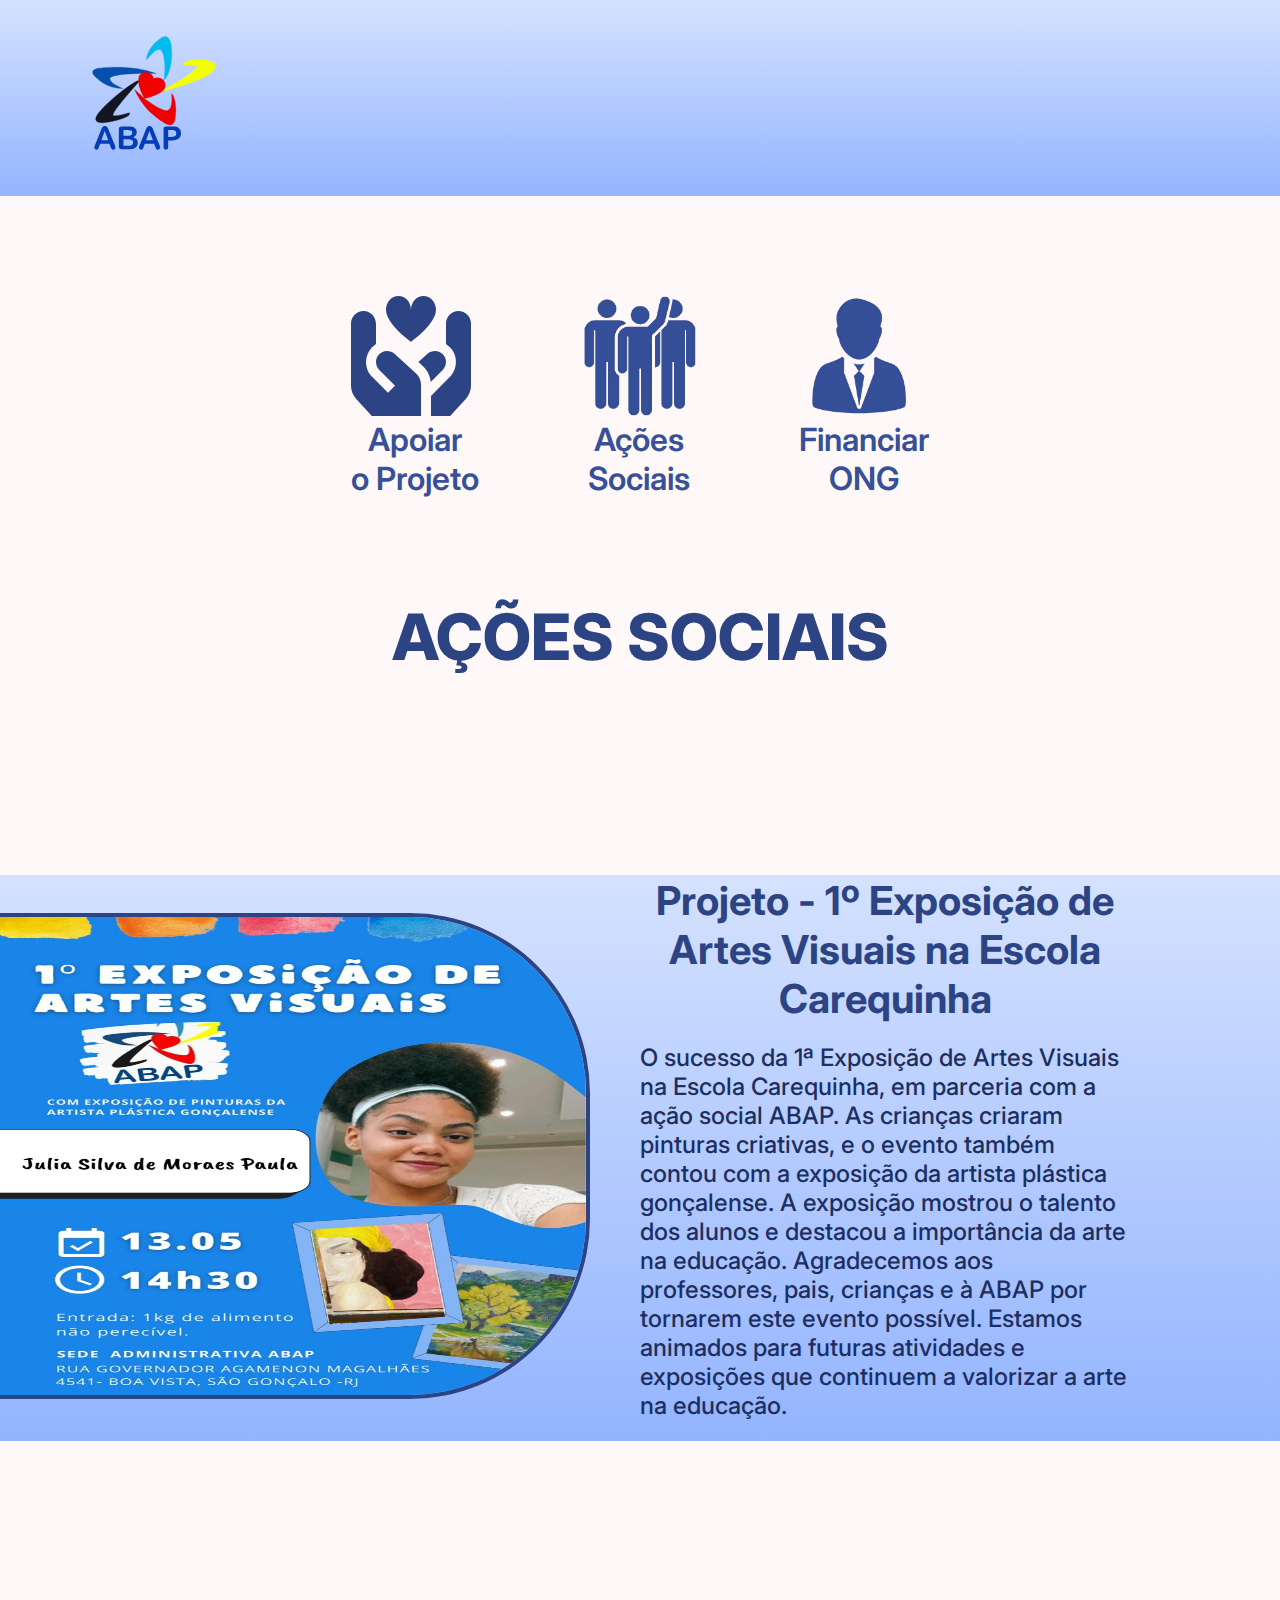
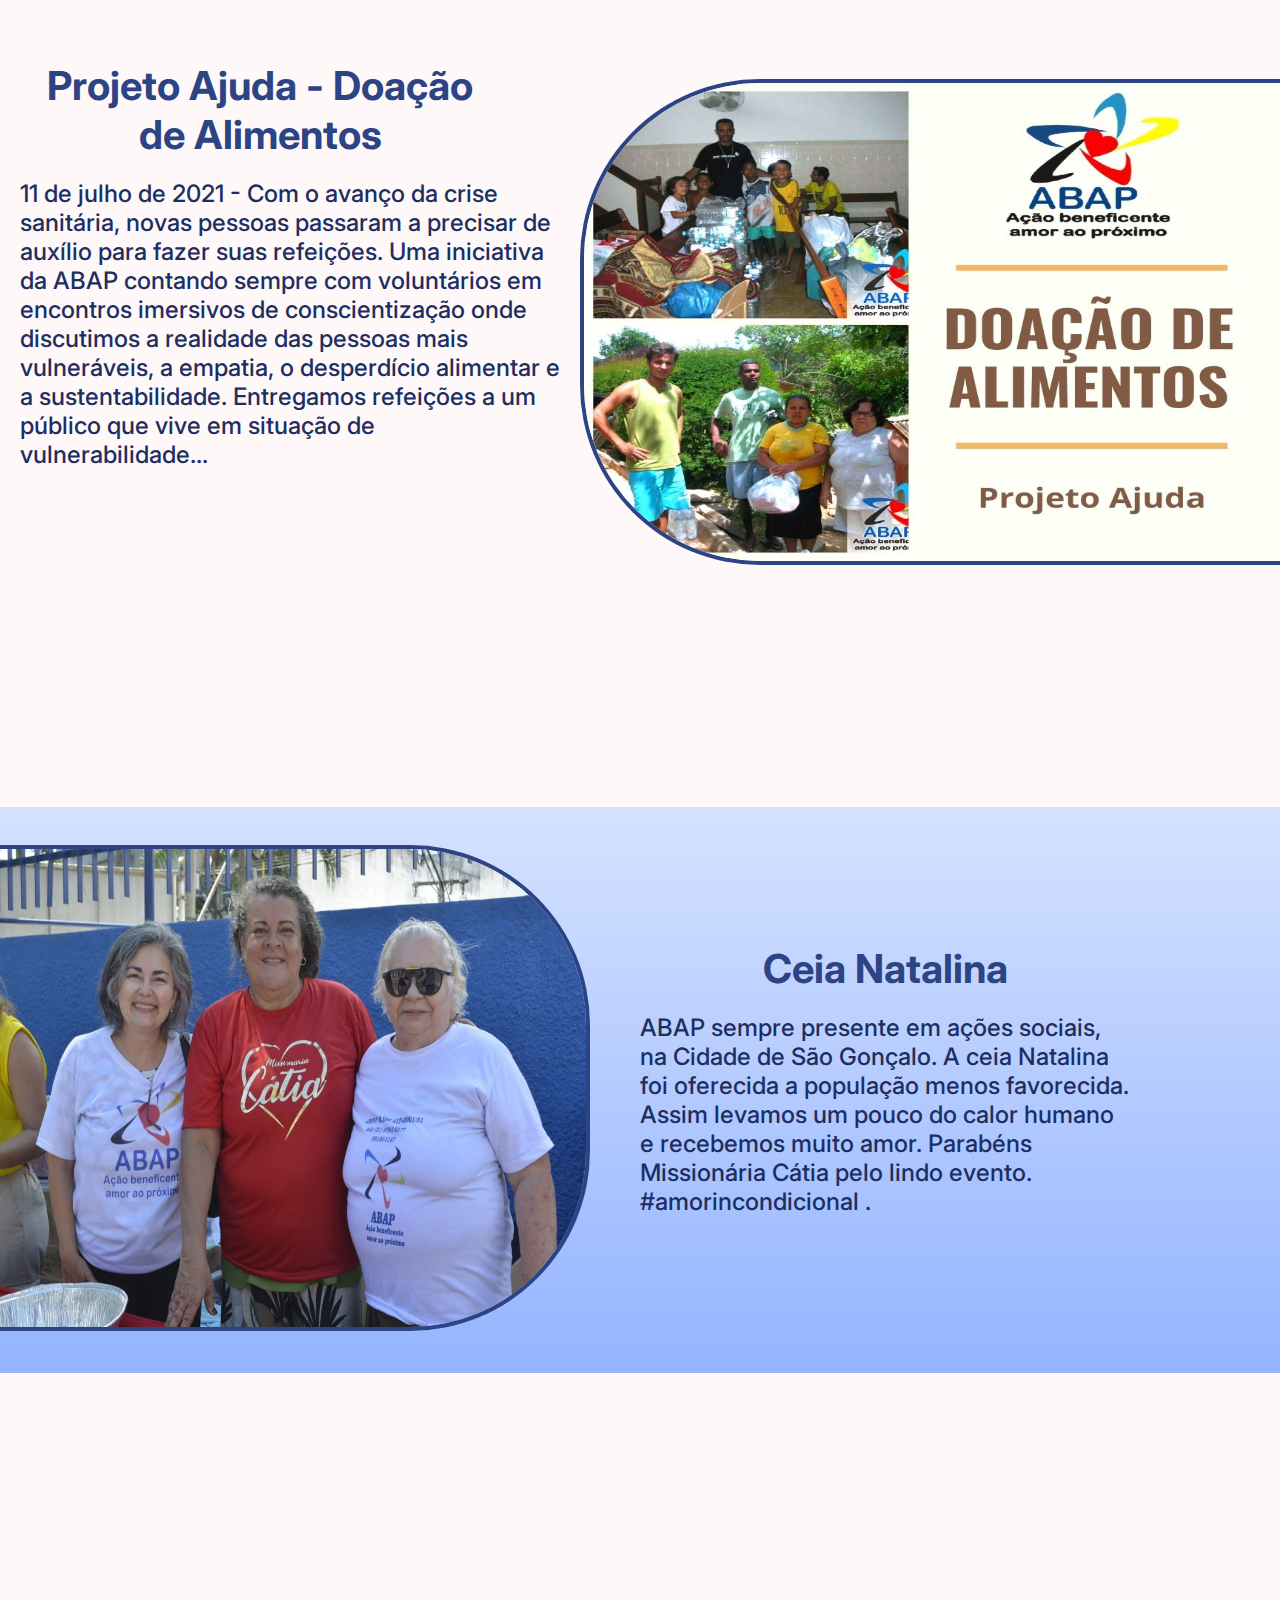
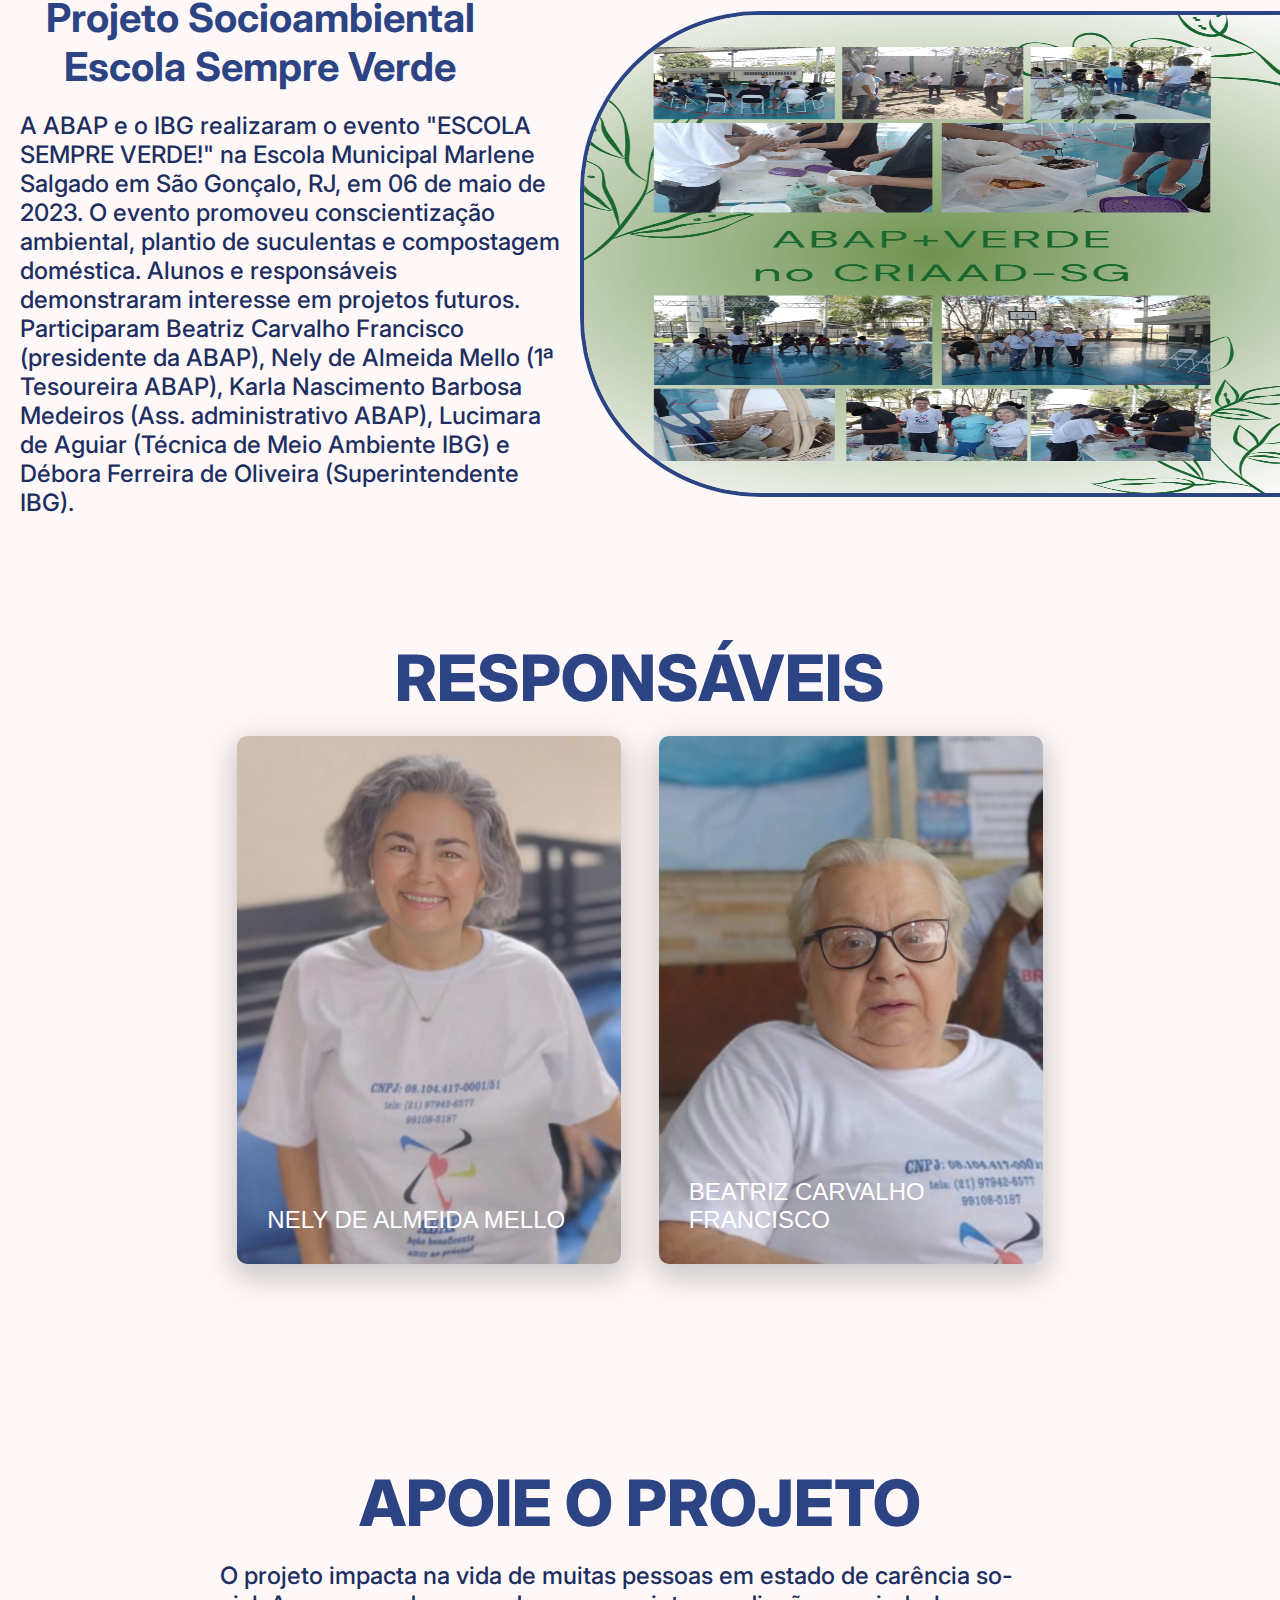
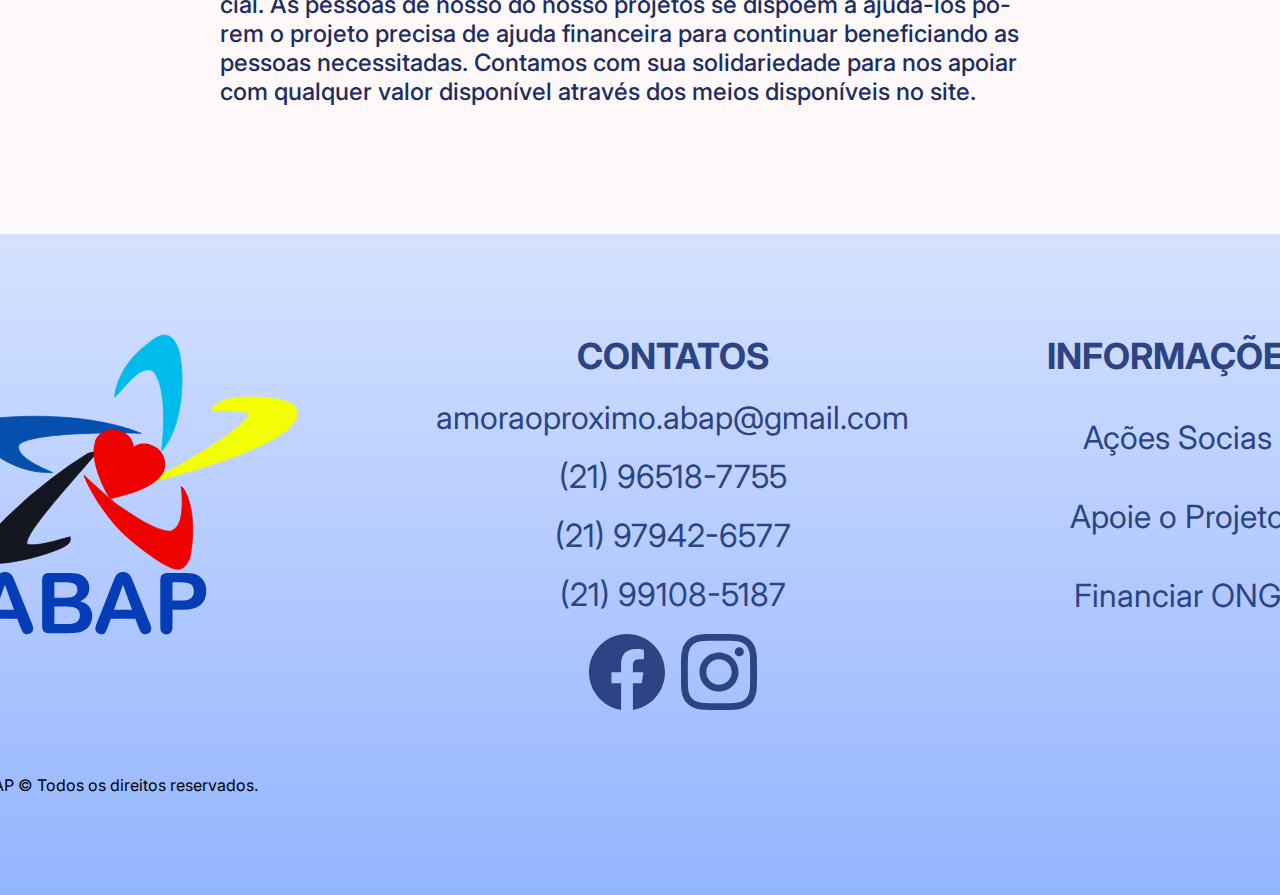
==== apoie.html @ 232a5001 "Add files via upload" ====
<!DOCTYPE html>

<html lang="pt-br">

<head>
    <meta charset="utf-8">
    <meta name="viewport" content="width=device-width">
    <meta name="viewport" content="width=device-width, initial-scale=1.0">
    <title>Site projeto</title>
    <link href="style/estilos/apoio.css" rel="stylesheet" type="text/css"/>

   <style>
        .pagination {
        display: flex;
        flex-wrap: wrap;
        justify-content: center;
        align-items: center;
    }

    .page-link {
        color: white !important;
        background-color: #0a58ca;
        border: 1px solid rgba(64, 94, 178, 0.35);
        padding: 5px 10px;
        margin: 2px;
        border-radius: 4px;
        text-decoration: none;
        display: inline-block;
    }

    .page-link:hover {
        background-color: rgba(64, 94, 178, 0.7);
    }

    .current-page {
        color: #375098;
        font-weight: bold;
        background-color: rgba(64, 94, 178, 0.35);
        padding: 5px 10px;
        border: 1px solid rgba(64, 94, 178, 0.35);
        margin: 2px;
        border-radius: 4px;
        display: inline-block;
    }

    @media (max-width: 768px) {
        .page-link, .current-page {
            flex: 1 0 45%;
            text-align: center;
            margin: 5px 0;
        }

        .pagination {
            gap: 5px;
        }
    }

    @media (max-width: 480px) {
        .page-link, .current-page {
            flex: 1 0 100%;
            padding: 5px;
            font-size: 12px;
            margin: 3px 0;
        }
    }
    </style>

    <!-- Fim do estilo -->
</head>
<body>
<!-- Menu inicial -->
<header>
    <a href="index.html"><img src="style/imagens/logo.svg" alt="Logo ABAPRJ"></a>
    
</header>

<!-- Conteúdo principal -->
<section class="atalho1">

    <div id="atalho2">
        <a href="index.html">
            <img class="imageAtalho" src="style/imagens/apoieOProjeto1.svg" alt="Icone de apoiar o projeto">
            <p>Apoiar<br> o Projeto</p>
        </a>
    </div>
    <div id="atalho3">
        <a href="apoie.html">
            <img class="imageAtalho" src="style/imagens/acoesSociais1.svg" alt="Icone de ações sociais">
            <p>Ações<br> Sociais</p>
        </a>
    </div>
    <div id="atalho4">
        <a href="#apoie">
            <img class="imageAtalho" src="style/imagens/FinancieAOng1.svg" alt="Icone de financiar o ng">
            <p>Financiar<br>ONG</p>
        </a>
    </div>
</section>

<h2 class='acoes'>AÇÕES SOCIAIS</h2>

<!--Slider projetos-->
<section id="crianca">


    <div class="container">

        <div class="slider slider1">

            <div class="active item">
                <div class="imgDesc">
                    <div class="imagemEsquerda">
                        <img src="style/imagens/projetocarquinha.jpeg">
                    </div>
                </div>
            </div>

            <div class="item">
                <div class="imgDesc">
                    <div class="imagemEsquerda">
                        <img src="style/imagens/WhatsApp Image 2024-05-18 at 22.03.08.jpeg">
                    </div>

                </div>
            </div>


            <div class="item">
                <div class="imgDesc">
                    <div class="imagemEsquerda">
                        <img src="style/imagens/WhatsApp Image 2024-05-18 at 22.00.49.jpeg">
                    </div>

                </div>
            </div>

            <div class="item">

                <div class="imgDesc">
                    <div class="imagemEsquerda">
                        <img id="imagemCriancaGrande"
                             src="style/imagens/WhatsApp Image 2024-05-18 at 22.04.56.jpe">
                    </div>
                </div>
            </div>
        </div>
    </div>


    <div class="conteudoTextualEsquerda">
        <h2>Projeto - 1º Exposição de Artes Visuais na Escola Carequinha</h2>
        <p>O sucesso da 1ª Exposição de Artes Visuais na Escola Carequinha, em parceria com a ação social ABAP. As
            crianças criaram pinturas criativas, e o evento também contou com a exposição da artista plástica
            gonçalense.

            A exposição mostrou o talento dos alunos e destacou a importância da arte na educação. Agradecemos aos
            professores, pais, crianças e à ABAP por tornarem este evento possível. Estamos animados para futuras
            atividades
            e exposições que continuem a valorizar a arte na educação.</p>
    </div>
</section>

<!--fim de slider projetos-->

<section id="apoiador">
    <div class="conteudoTextualDireita">
        <h2>Projeto Ajuda - Doação de Alimentos</h2>
        <p> 11 de julho de 2021 - Com o avanço da crise sanitária, novas pessoas passaram a precisar de auxílio para
            fazer
            suas refeições. Uma iniciativa da ABAP contando sempre com voluntários em encontros imersivos de
            conscientização
            onde discutimos a realidade das pessoas mais vulneráveis, a empatia, o desperdício alimentar e a
            sustentabilidade. Entregamos refeições a um público que vive em situação de vulnerabilidade...</p>

    </div>
    <div class="imagemDireita">
        <img src="style/imagens/217610521_268955501664274_5220250106515130310_n.jpg" alt="Foto de apoiadores">
    </div>
</section>
<!----------------------------------------------------------------------------------->
<section id="crianca">
    <div class="container">

        <div class="slider slider2">

            <div class="active item">
                <div class="imgDesc">
                    <div class="imagemEsquerda">
                        <img src="style/imagens/CEIANTAL2.jpg">
                    </div>

                </div>
            </div>

            <div class="item">
                <div class="imgDesc">
                    <div class="imagemEsquerda">
                        <img src="style/imagens/ceianatal.jpg">
                    </div>

                </div>
            </div>

            <div class="item">
                <div class="imgDesc">
                    <div class="imagemEsquerda">
                        <img src="style/imagens/ceiantal4.jpeg">
                    </div>

                </div>
            </div>

            <div class="item">

                <div class="imgDesc">
                    <div class="imagemEsquerda">
                        <img id="imagemCriancaGrande"
                             src="style/imagens/WhatsApp Image 2024-05-18 at 22.50.48 (2).jpeg">
                    </div>
                </div>

            </div>

        </div>

    </div>

    <div class="conteudoTextualEsquerda">
        <h2>Ceia Natalina </h2>
        <p>ABAP sempre presente em ações sociais, na Cidade de São Gonçalo. A ceia Natalina foi oferecida a população
            menos favorecida. Assim levamos um pouco do calor humano e recebemos muito amor. Parabéns Missionária Cátia
            pelo lindo evento. #amorincondicional .</p>
    </div>
</section>

<section id="apoiador">
    <div class="conteudoTextualDireita">
        <h2>Projeto Socioambiental Escola Sempre Verde</h2>

        <p> A ABAP e o IBG realizaram o evento "ESCOLA SEMPRE VERDE!" na Escola Municipal Marlene Salgado em São
            Gonçalo, RJ, em 06 de maio de 2023. O evento promoveu conscientização ambiental, plantio de suculentas e
            compostagem doméstica. Alunos e responsáveis demonstraram interesse em projetos futuros. Participaram
            Beatriz Carvalho Francisco (presidente da ABAP), Nely de Almeida Mello (1ª Tesoureira ABAP), Karla
            Nascimento Barbosa Medeiros (Ass. administrativo ABAP), Lucimara de Aguiar (Técnica de Meio Ambiente IBG) e
            Débora Ferreira de Oliveira (Superintendente IBG).</p>

    </div>
    <div class="imagemDireita">
        <img src="style/imagens/WhatsApp Image 2024-05-18 at 23.40.38.jpeg" alt="Foto de apoiadores">
    </div>
</section>


<!-------------------------------------->
<h2 class='acoes'>RESPONSÁVEIS</h2>
<div class="cards">
    <div class="card">
        <img src="style/imagens/fotocoodernadora.jpeg" alt="">
        <div class="card-content">
            <h2>
                Nely de Almeida Mello
            </h2>
            <p>
                (1ª Tesoureira ABAP)
            </p>
            </span>
            </a>
        </div>
    </div>

    <!---<div class="card">
      <img src="imagens/WhatsApp Image 2024-04-06 at 12.29.41.jpeg" alt="">
      <div class="card-content">
        <h2>
          Fundadoras do Projeto Abap
        </h2>
        <p>
          ABAP trabalha pelo interesse geral em áreas muito diversas, como juventude, educação, arte e meio ambiente.
        </p>
        <a href="#" class="button">
          Find out more
          <span class="material-symbols-outlined">
            arrow_right_alt
          </span>
        </a>
      </div>
    </div>--->

    <div class="card">
        <img src="style/imagens/fotopresidente.jpeg" alt="">
        <div class="card-content">
            <h2>
                Beatriz Carvalho Francisco
            </h2>
            <p>
                (Presidente da ABAP)
            </p>

        </div>
    </div>

</div>
<!-------------------------------------->




<section id="apoie">
    <h2>APOIE O PROJETO</h2>
    <p>O projeto impacta na vida de muitas pessoas em estado de carência so-
        cial. As pessoas de nosso do nosso projetos se dispõem a ajuda-los po-
        rem o projeto precisa de ajuda financeira para continuar beneficiando as
        pessoas necessitadas. Contamos com sua solidariedade para nos apoiar
        com qualquer valor disponível através dos meios disponíveis no site.
    </p>


<br><br><br><br><br><br>
</section>

<footer>
    <div id="logoEDireitos">
        <img src="style/imagens/logo.svg" alt="Logo do projeto">
        <p>ABAP © Todos os direitos reservados. </p>
    </div>

    <div id="contatos">
        <h2>CONTATOS</h2>
        <p><a href="">amoraoproximo.abap@gmail.com</a><br></p>
        <p><a href="">(21) 96518-7755</a></p>
        <p><a href="">(21) 97942-6577</a></p>
        <p><a href="">(21) 99108-5187</a></p>
        <div class="redesSociais">
            <a href="https://www.facebook.com/abaprj?mibextid=LQQJ4d"><img class="redes"
                                                                           src="style/imagens/iconFacebook.svg"
                                                                           alt="icone do facebook"></a>
            <a href="https://instagram.com/abaprj"><img class="redes" src="style/imagens/inconInstagram.svg"
                                                        alt="icone do instagram"></a>
        </div>
    </div>

    <div id="infomPags">
        <h2>INFORMAÇÕES</h2>
        <p><a href="#">Ações Socias</a><br></p>
        <p><a href="">Apoie o Projeto</a><br></p>
        <p><a href="#">Financiar ONG</a><br></p>
    </div>
</footer>
<script src="style/JS/scriptApoie.js"></script>
</body>

</html>
---- style/estilos/apoio.css ----
@charset "utf-8";

@import url('https://fonts.googleapis.com/css2?family=Inter:wght@100..900&display=swap');

@font-face {
    font-family: 'Wolf Sans';
    src: url('static/Fontes/Wolf Sans Play Regular.ttf') format('truetype');
}

:root {
    --cor0: #ffffff;
    --cor1: #2196F3;
    --cor2: #f26430;
    --cor3: #11457E;
    --cor4: #040C17;
    /*Fontes*/
    --font1: 'Wolf Sans', Arial, Helvetica, sans-serif;
    --font2: 'Inter', Arial, Helvetica, sans-serif;
}

/* Estilos padrão */

/*Media Query PC Começo*/
@media (min-width: 754px) {
    * {
        margin: 0px;
        padding: 0px;
        box-sizing: border-box;
    }

    .revDiv {
        display: flex;
        flex-direction: row-reverse;
        justify-content: space-between;
        align-items: center;
        width: 100%;
    }

    header {
        background-image: linear-gradient(to bottom, #D5E2FF, #93B4FF);
        padding: 36px 92px;
        display: flex;
        text-align: justify;
        justify-content: space-between;
    }

    header > a > img {
        width: 124px;
        height: 120px;
    }

    header > nav > ul {
        padding: 40px;
        display: flex;
        gap: 40px;
        list-style-type: none;
    }

    header > nav > ul > li > a {
        text-decoration: none;
        color: #375098;
        font-family: var(--font1);
        font-size: 2em;
    }

    header > nav > ul > li > a:hover {
        color: #707ea9;
    }

    /* Conteúdo principal */
    /*Slide */
    .carrosel {
        display: block;
    }

    .content {
        width: auto;
        overflow: hidden;

    }

    .content .slide img {
        height: 560px;
        width: 100%;
    }

    .navigation {
        position: absolute;
        bottom: -100px;
        left: 600px;
        display: flex;
    }

    .bar {
        width: 15px;
        height: 15px;
        border: 2px solid white;
        margin: 6px;
        border-radius: 15px;
        cursor: pointer;
        transform: 0.5s ease;
    }

    .bar:hover {
        background-color: white;
    }

    input {
        display: none;
    }

    .slides {
        display: flex;
        width: 100%;
        height: 100%;
    }

    .slide {
        width: 20%;
        transition: .6s;
    }

    #slide1:checked ~ .s1 {
        margin-left: 0;
    }

    #slide2:checked ~ .s1 {
        margin-left: -20%;
    }

    #slide3:checked ~ .s1 {
        margin-left: -40%;
    }

    #slide4:checked ~ .s1 {
        margin-left: -60%;
    }

    #slide5:checked ~ .s1 {
        margin-left: -80%;
    }

    /* Atolhos 01 */
    .atalho1 {
        margin-top: 100px;
        display: flex;
        gap: 100px;
        justify-content: center;
    }

    .atalho1 > div > a {
        text-decoration: none;
    }

    .atalho1 > div > a > p {
        text-align: center;
        font-family: var(--font2);
        font-weight: 600;
        font-size: 2em;
        color: #375098;
    }

    .imageAtalho {
        width: 120px;
        height: 120px;
    }


    /*Atalhos 2 */
    .atalho2 {
        margin-top: 200px;
        display: flex;
        gap: 100px;
        justify-content: center;
    }

    .atalho2 > div > a {
        text-decoration: none;
    }

    .atalho2 > div > a > p {
        text-align: center;
        font-family: var(--font2);
        font-weight: 600;
        font-size: 2em;
        color: #375098;
    }

    /*Criança */
    #crianca {
        background-image: linear-gradient(to bottom, #D5E2FF, #93B4FF);
        height: 566px;
        margin-top: 200px;
        display: flex;
        align-items: center;
        justify-content: space-between;
    }

    .imagemEsquerda > img {
        height: 486px;
        width: 750px;
        max-width: 100%;
        border-radius: 0 180px 180px 0;
        border-top: 4px solid #2D4484;
        border-right: 4px solid #2D4484;
        border-bottom: 4px solid #2D4484;
    }

    .conteudoTextualEsquerda {
        width: 100%;
        text-align: center;
        margin: 50px 50px;
    }

    .conteudoTextualEsquerda > h2 {
        color: #2D4484;
        font-family: var(--font2);
        font-size: 2.5em;
        margin-bottom: 20px;
        margin-right: 100px;

    }

    .conteudoTextualEsquerda > p {
        color: #1D2E61;
        font-family: var(--font2);
        font-size: 1.5em;
        font-weight: 500;
        text-align: left;
        margin-bottom: 20px;
        margin-right: 100px;
    }

    .miniMenu > img {
        height: 74px;
        width: 135px;
        border: 3px solid #2D4484;
        border-radius: 10px;
    }

    .miniMenu > img:hover {
        cursor: pointer;
    }

    /*Apoiadores*/
    #apoiador {
        height: 566px;
        margin-top: 200px;
        display: flex;
        align-items: center;
        justify-content: space-between;
    }

    .imagemDireita > img {
        height: 486px;
        min-width: 700px;
        max-width: 100%;
        border-radius: 180px 0 0 180px;
        border-top: 4px solid #2D4484;
        border-left: 4px solid #2D4484;
        border-bottom: 4px solid #2D4484;
    }

    .conteudoTextualDireita {
        width: 100%;
        text-align: center;
        margin: 20px 20px auto;
    }

    .conteudoTextualDireita > h2 {
        color: #2D4484;
        font-family: var(--font2);
        font-size: 2.5em;
        margin-right: 60px;
        margin-bottom: 20px;
    }

    .conteudoTextualDireita > p {
        color: #1D2E61;
        font-family: var(--font2);
        font-size: 1.5em;
        font-weight: 500;
        text-align: left;
    }

    /*Apoie*/
    #apoie > h2 {
        color: #2D4484;
        text-align: center;
        font-family: var(--font2);
        font-size: 4em;
        font-weight: 800;
        margin-bottom: 20px;
        margin-top: 200px;
    }

    #apoie > p {
        color: #1D2E61;
        font-family: var(--font2);
        font-size: 1.5em;
        font-weight: 500;
        text-align: left;
        margin-bottom: 20px;
        max-width: 840px;
        margin: 20px auto;
    }

    #apoie > div {
        max-width: 500px;
        margin: 20px auto 200px;
    }

    #apoie > div > img {
        width: 200px;
        height: 200px;
    }


    /*footer*/
    footer {
        background-image: linear-gradient(to bottom, #D5E2FF, #93B4FF);
        display: flex;
        justify-content: center;
        gap: 138px;
    }

    #logoEDireitos {
        padding: 100px 0;
    }

    footer > div > img {
        width: 326px;
        height: 317px;
        margin-bottom: 120px;
    }

    #logoEDireitos > p {
        font-family: var(--font2);
        font-weight: 400;
    }

    #contatos {
        padding: 100px 0;
        text-align: center;
    }

    #contatos > h2 {
        color: #2D4484;
        font-family: var(--font2);
        font-size: 2.25em;
        font-weight: 700;
    }

    #contatos > p {
        margin: 20px 0;
        font-weight: 400;
    }

    #contatos > p > a {
        font-family: var(--font2);
        font-size: 2em;
        color: #2D4484;
        font-weight: 400;
        text-decoration: none;
    }

    .redesSociais {
        display: flex;
        gap: 16px;
        justify-content: center;
    }

    #infomPags {
        padding: 100px 0;
        text-align: center;
    }

    #infomPags > h2 {
        color: #2D4484;
        font-family: var(--font2);
        font-size: 2.25em;
        font-weight: 700;
    }

    #infomPags > p {
        margin: 40px 0;
        font-weight: 400;
    }

    #infomPags > p > a {
        font-family: var(--font2);
        font-size: 2em;
        color: #2D4484;
        font-weight: 400;
        text-decoration: none;
    }

    .acoes {
        color: #2D4484;
        text-align: center;
        font-family: var(--font2);
        font-size: 4em;
        font-weight: 800;
        margin-top: 100px;
    }

    /*inicio card*/
    .cards {
        display: flex;
        flex-wrap: wrap;
        justify-content: space-evenly;
        margin-right: 200px;
        margin-left: 200px;
        margin-top: 20px;
    }

    .card {
        width: 24rem;
        height: 33rem;
        border-radius: 10px;
        overflow: hidden;
        cursor: pointer;
        position: relative;
        color: white;
        box-shadow: 0 10px 30px 5px rgba(0, 0, 0, 0.2);

        img {
            position: absolute;
            object-fit: cover;
            width: 100%;
            height: 100%;
            top: 0;
            left: 0;
            opacity: 0.9;
            transition: opacity .2s ease-out;
        }

        h2 {
            position: absolute;
            inset: auto auto 30px 30px;
            margin: 0;
            transition: inset .3s .3s ease-out;
            font-family: 'Roboto Condensed', sans-serif;
            font-weight: normal;
            text-transform: uppercase;
        }

        p,
        a {
            position: absolute;
            opacity: 0;
            max-width: 80%;
            transition: opacity .3s ease-out;
        }

        p {
            inset: auto auto 80px 30px;
        }

        a {
            inset: auto auto 40px 30px;
            color: inherit;
            text-decoration: none;
        }

        &:hover h2 {
            inset: auto auto 220px 30px;
            transition: inset .3s ease-out;
        }

        &:hover p,
        &:hover a {
            opacity: 1;
            transition: opacity .5s .1s ease-in;
        }

        &:hover img {
            transition: opacity .3s ease-in;
            opacity: 1;
        }

        .material-symbols-outlined {
            vertical-align: middle;
        }

    }

    #a2 {
        width: 100%;
        height: 70vh;
        background-image: linear-gradient(to bottom, #D5E2FF, #93B4FF);
    }

    /*fim card*/
    /*inicio css slider*/
    * {
        box-sizing: border-box;

        &::before,
        &::after {
            box-sizing: border-box;
        }
    }

    body {
        margin: 0;
        background: #fef8f9;
    }

    .container {
        display: flex;
        flex-direction: row;
        align-items: center;
        justify-content: space-between;
        width: 100%;
        /*max-width: 800px;*/
    }

    .previous:hover span {
        transform: translateX(-10px) scale(1.2);
    }

    .next:hover span {
        transform: translateX(10px) scale(1.2);
    }

    .slider-nav ul {
        list-style: none;
        margin: 0;
        padding: 0;
        display: flex;

    }

    .slider-nav li {
        display: flex;
        flex: 2;
        text-align: center;
    }

    .item {
        max-width: 100%;
        display: none;
        /*box-shadow: 10px 10px 20px 0 rgba(94, 47, 59, 0.2);*/
    }

    div.active {
        display: block;
        animation: fadeImg 0.8s;
    }

    .slider-nav .arrow {
        flex: 0 0 15%;
    }

    .slider-nav a {
        flex-basis: 100%;
        display: flex;
        align-items: center;
    }

    .slider-nav span {
        display: block;
        width: 100%;
    }

    @keyframes fadeImg {
        from {
            opacity: 0;
        }

        to {
            opacity: 1;
        }

        /*fim css slider*/
    }

    .imgDesc {
        display: flex;
        flex-direction: row;
    }
}

/*Fim do Media query PC  NÃO MEXER DAQUI PARA CIMA */

/* Media Query para telas menores que 480px (smartphones em modo retrato) */
@media (max-width: 750px) {
    header {
        padding: 10px;
        background-image: linear-gradient(to bottom, #D5E2FF, #93B4FF);
        text-align: justify;
        justify-content: space-between;
    }

    #navOp {
        display: flex;
        justify-content: space-between;
    }

    header > nav > ul {
        padding: 10px;
        gap: 10px;
        list-style-type: none;
    }

    header > a > img {
        width: 124px;
        height: 120px;
    }

    header > nav > ul > li > a {
        text-decoration: none;
        color: #375098;
        font-family: var(--font1);
        font-size: 1em;
    }

    header > nav > ul > li > a:hover {
        color: #707ea9;
    }

    .atalho1 > div > a > p,
    .atalho2 > div > a > p {
        font-size: 1.2em;
    }

    footer {
        background-image: linear-gradient(to bottom, #D5E2FF, #93B4FF);
        display: flex;
        flex-direction: column-reverse;
        justify-content: center;
    }

    #logoEDireitos {
        padding: 10px 10px;
        text-align: center;
    }

    footer > div > img {
        width: 70%;
        height: 70%;
        margin-bottom: 10px;
    }

    #logoEDireitos > p {
        font-family: var(--font2);
    }

    #contatos {
        padding: 10px 0;
        text-align: center;
    }

    #contatos > h2 {
        color: #2D4484;
        font-family: var(--font2);
        font-size: 1em;
    }

    #contatos > p {
        margin: 10px 0;
    }

    #contatos > p > a {
        font-family: var(--font2);
        font-size: 1em;
        color: #2D4484;
        text-decoration: none;
    }

    .redesSociais {
        display: flex;
        gap: 5px;
        justify-content: center;
    }

    .redes {
        width: 45px;
        height: 45px;
    }

    #infomPags {
        padding: 10px 0;
        text-align: center;
    }

    #infomPags > h2 {
        color: #2D4484;
        font-family: var(--font2);
        font-size: 1.1em;
    }

    #infomPags > p > a {
        font-family: var(--font2);
        font-size: 0.9em;
        color: #2D4484;
        text-decoration: none;
    }

    .atalho1 > div > a {
        text-decoration: none;
    }

    .atalho1 > div > a > p {
        text-align: center;
        font-family: var(--font2);
        font-weight: 600;
        font-size: 1em;
        color: #375098;
        text-decoration: none;
    }

    .imgLogo {
        width: 50px;
        height: 50px
    }

    .imageAtalho {
        width: 60px;
        height: 60px;
    }

    /*inicio css slider*/
    * {
        box-sizing: border-box;

        &::before,
        &::after {
            box-sizing: border-box;
        }
    }

    body {
        margin: 0;
        background: #fef8f9;
    }

    .container {
        width: 100%;
    }

    .previous:hover span {
        transform: translateX(-10px) scale(1.2);
    }

    .next:hover span {
        transform: translateX(10px) scale(1.2);
    }

    .slider-nav ul {
        list-style: none;
        margin: 0;
        padding: 0;
        display: flex;

    }

    .slider-nav li {
        display: flex;
        flex: 2;
        text-align: center;
    }

    .item {
        max-width: 100%;
        display: none;
    }

    div.active {
        display: block;
        animation: fadeImg 0.8s;
    }

    .slider-nav .arrow {
        flex: 0 0 15%;
    }

    .slider-nav a {
        flex-basis: 100%;
        display: flex;
        align-items: center;
    }

    .slider-nav span {
        display: block;
        width: 100%;
    }

    @keyframes fadeImg {
        from {
            opacity: 0;
        }

        to {
            opacity: 1;
        }

        /* Outros ajustes conforme necessário */
    }

    img {
        max-width: 100%;
        height: auto;
    }

    header {
        display: flex;
        flex-wrap: wrap;
        justify-content: space-between;
        align-items: center;
    }

    .atalho1,
    .atalho2 {
        margin-top: 50px;
        display: flex;
        flex-wrap: wrap;
        justify-content: space-around;
    }

    .acoes {
        color: #2D4484;
        text-align: center;
        font-family: var(--font2);
        font-size: 2em;
        margin-top: 40px;
    }

    .imagemEsquerda > img {
        height: 300px;
        width: 300px;
        max-width: 100%;
        border-radius: 0 180px 180px 0;
        border-top: 4px solid #2D4484;
        border-right: 4px solid #2D4484;
        border-bottom: 4px solid #2D4484;
    }

    #crianca {
        background-image: linear-gradient(to bottom, #D5E2FF, #93B4FF);
        margin-top: 50px;
        padding-top: 20px;
        display: flex;
        align-items: center;
        justify-content: space-around;
    }

    .conteudoTextualDireita {
        width: 70%;
        float: right;
        color: #2D4484;
        margin-right: 20px;
    }

    .conteudoTextualEsquerda {
        width: 70%;
        float: left;
        color: #2D4484;
        margin-left: 20px;
    }

    #apoie > h2 {
        color: #2D4484;
        text-align: center;
        font-family: var(--font2);
        font-size: 2em;
        margin-bottom: 20px;
        margin-top: 100px;

    }

    #apoie > p {
        color: #2D4484;
        font-family: var(--font2);
        font-size: 1em;
        text-align: center;
        padding: 10px 10px;
        margin-bottom: 20px;
    }

    #apoie > div > img {
        width: 100px;
        height: 100px;
    }

    .pix {
        display: flex;
        align-items: center;
        justify-content: space-evenly;
        flex-direction: row;
        margin-top: 20px;
        margin-bottom: 50px;

    }


    .imagemDireita > img {
        height: 300px;
        width: 300px;
        max-width: 100%;
        border-radius: 180px 0 0 180px;
        border-top: 4px solid #2D4484;
        border-left: 4px solid #2D4484;
        border-bottom: 4px solid #2D4484;
    }

    .imagemDireita {
        width: 100%;
        display: flex;
        flex-direction: row-reverse;
    }

    /* inicio cards*/
    .divCards {
        width: 100%;
        display: flex;
        justify-content: center;
        align-items: center;
    }

    .cards {
        display: flex;
        flex-wrap: wrap;
        width: 90%;
        margin-top: 20px;
        padding: 0px 0px 50px 50px;
    }

    .card {
        margin-top: 20px;
        width: 24rem;
        height: 33rem;
        border-radius: 10px;
        overflow: hidden;
        cursor: pointer;
        position: relative;
        color: white;
        box-shadow: 0 10px 30px 5px rgba(0, 0, 0, 0.2);

        img {
            position: absolute;
            object-fit: cover;
            width: 100%;
            height: 100%;
            top: 0;
            left: 0;
            opacity: 0.9;
            transition: opacity .2s ease-out;
        }

        h2 {
            position: absolute;
            inset: auto auto 30px 30px;
            margin: 0;
            transition: inset .3s .3s ease-out;
            font-family: 'Roboto Condensed', sans-serif;
            font-weight: normal;
            text-transform: uppercase;
        }

        p,
        a {
            position: absolute;
            opacity: 0;
            max-width: 80%;
            transition: opacity .3s ease-out;
        }

        p {
            inset: auto auto 80px 30px;
        }

        a {
            inset: auto auto 40px 30px;
            color: inherit;
            text-decoration: none;
        }

        &:hover h2 {
            inset: auto auto 220px 30px;
            transition: inset .3s ease-out;
        }

        &:hover p,
        &:hover a {
            opacity: 1;
            transition: opacity .5s .1s ease-in;
        }

        &:hover img {
            transition: opacity .3s ease-in;
            opacity: 1;
        }

        .material-symbols-outlined {
            vertical-align: middle;
        }

    }

    #a2 {
        width: 100%;
        height: 70vh;
        background-image: linear-gradient(to bottom, #D5E2FF, #93B4FF);
    }

    /* fim cards*/

}



#registro {
    height: auto;
    background-image: linear-gradient(to bottom, #D5E2FF, #93B4FF);
    padding-bottom: 50px;
}

#registro > h3 {
    max-width: 500px;
    margin: 0 auto;
    color: #2D4484;
    font-family: var(--font2);
    font-size: 2em;
    letter-spacing: 1.5px;
    font-weight: 800;
}

#registro > div {
    max-width: 500px;
    margin: 0 auto;
}

li {
    color: #2D4484;
}

#pass_pag {
    padding-top: 15px;
}

form {
    display: inline-block;
    max-width: 300px;
    margin: 0 auto;
}

form > label {
    color: #2D4484;
    font-weight: bold;
    font-size: 1.2em;
}

form > input {
    height: 30px;
}

form > button {
    background-color: #2D4484;
    color: white;
    height: 30px;
    margin-left: -10px;
    padding: 0 5px;
    border: none;
}

@media (max-width: 1060px) {
    /*main*/
    #registro > h3 {
        font-size: 1.5em;
    }
}

/*Parte do wik*/
#a2 {
    height: auto;
    background-image: linear-gradient(to bottom, #D5E2FF, #93B4FF);
    padding-bottom: 50px;
}

#a2 > h2 {
    color: #2D4484;
    text-align: center;
    font-family: var(--font2);
    font-size: 4em;
    font-weight: 800;
    margin: 25px 0px 50px;
    padding-top: 40px;
}

#a2 > h3 {
    max-width: 500px;
    margin: 0 auto;
    color: #2D4484;
    font-family: var(--font2);
    font-size: 2em;
    letter-spacing: 1.5px;
    font-weight: 800;
}

#a2 > div {
    max-width: 500px;
    margin: 0 auto;
}

li {
    color: #2D4484;
    font-size: 1.18em;
    margin-bottom: 28px;
}

.pagination {
    color: #375098;
    font-weight: bold;
    padding: 5px 10px;
}

.pagination > a {
    color: #375098;
}

@media (max-width: 720px) {
    #a2 > h2 {
        font-size: 3em;
    }
}

@media (max-width: 500px) {
    font-size: 2.5em;
}

/*Parte do wik*/
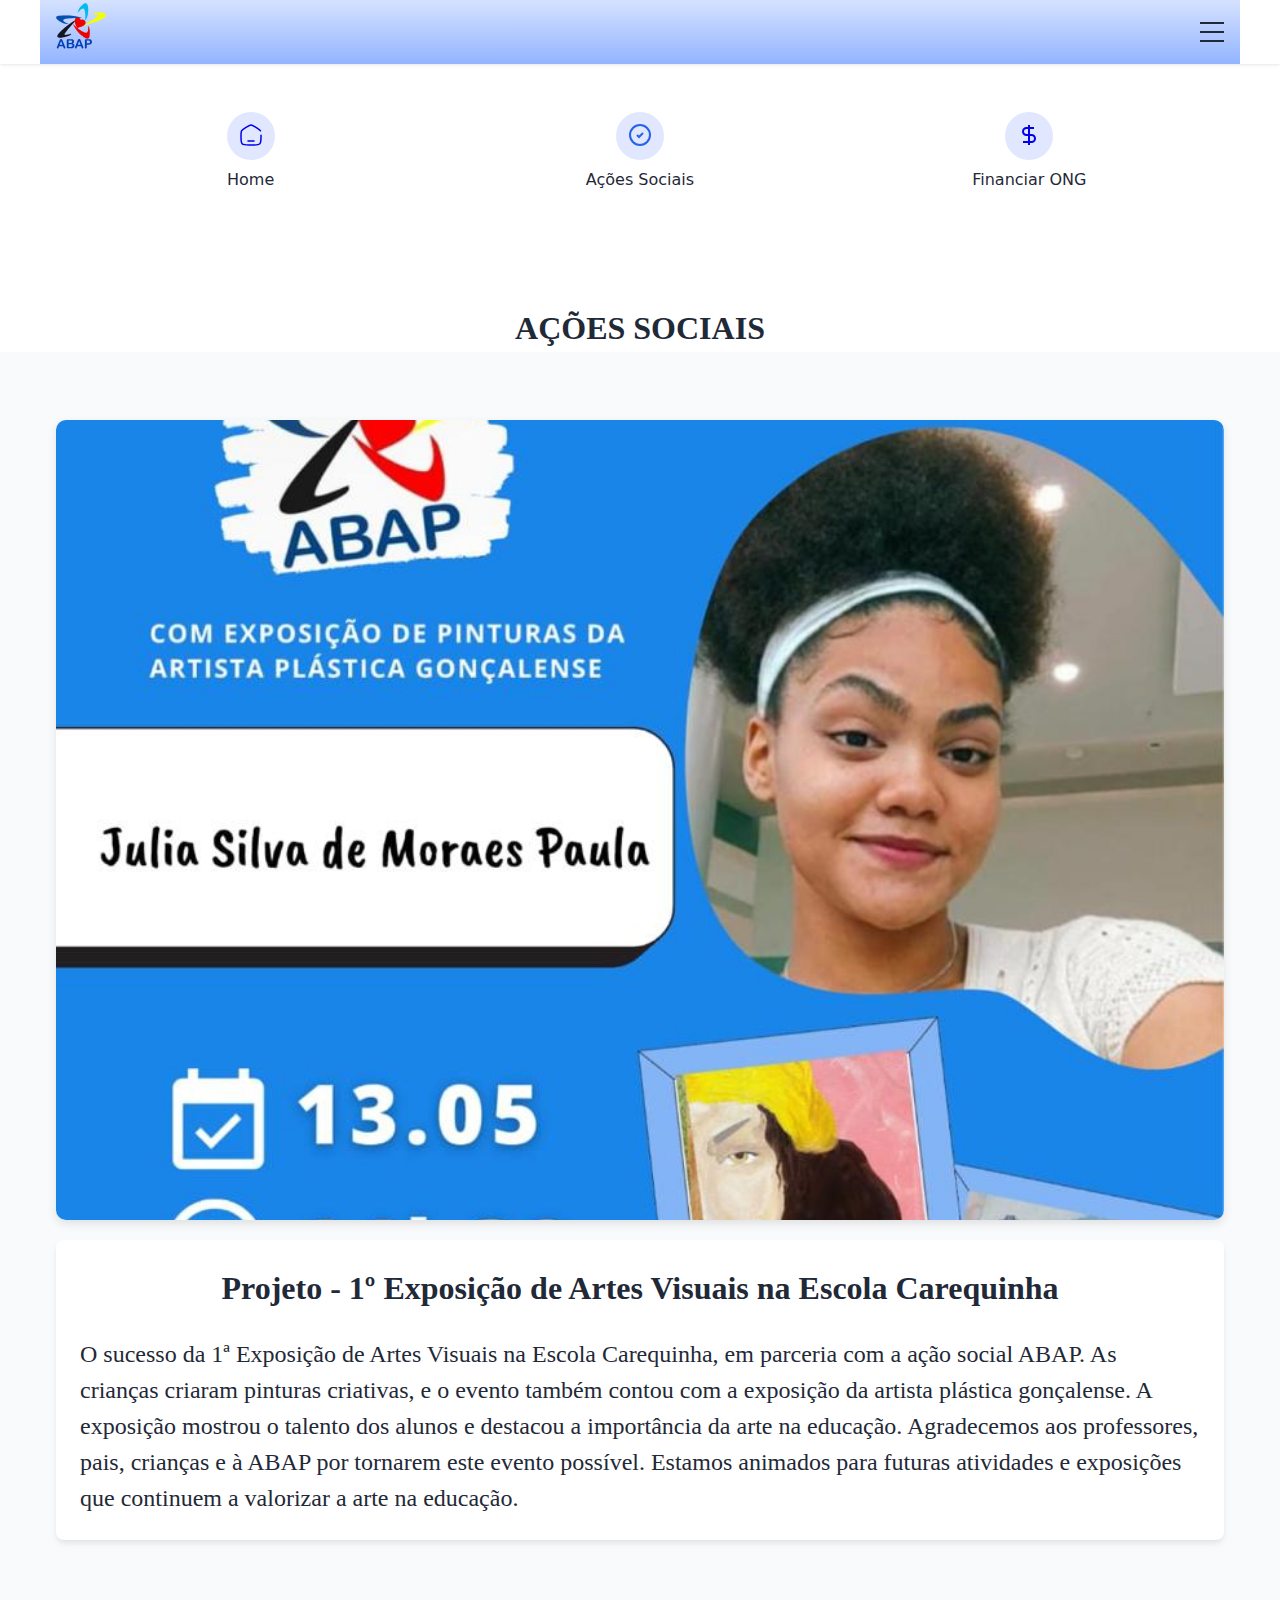
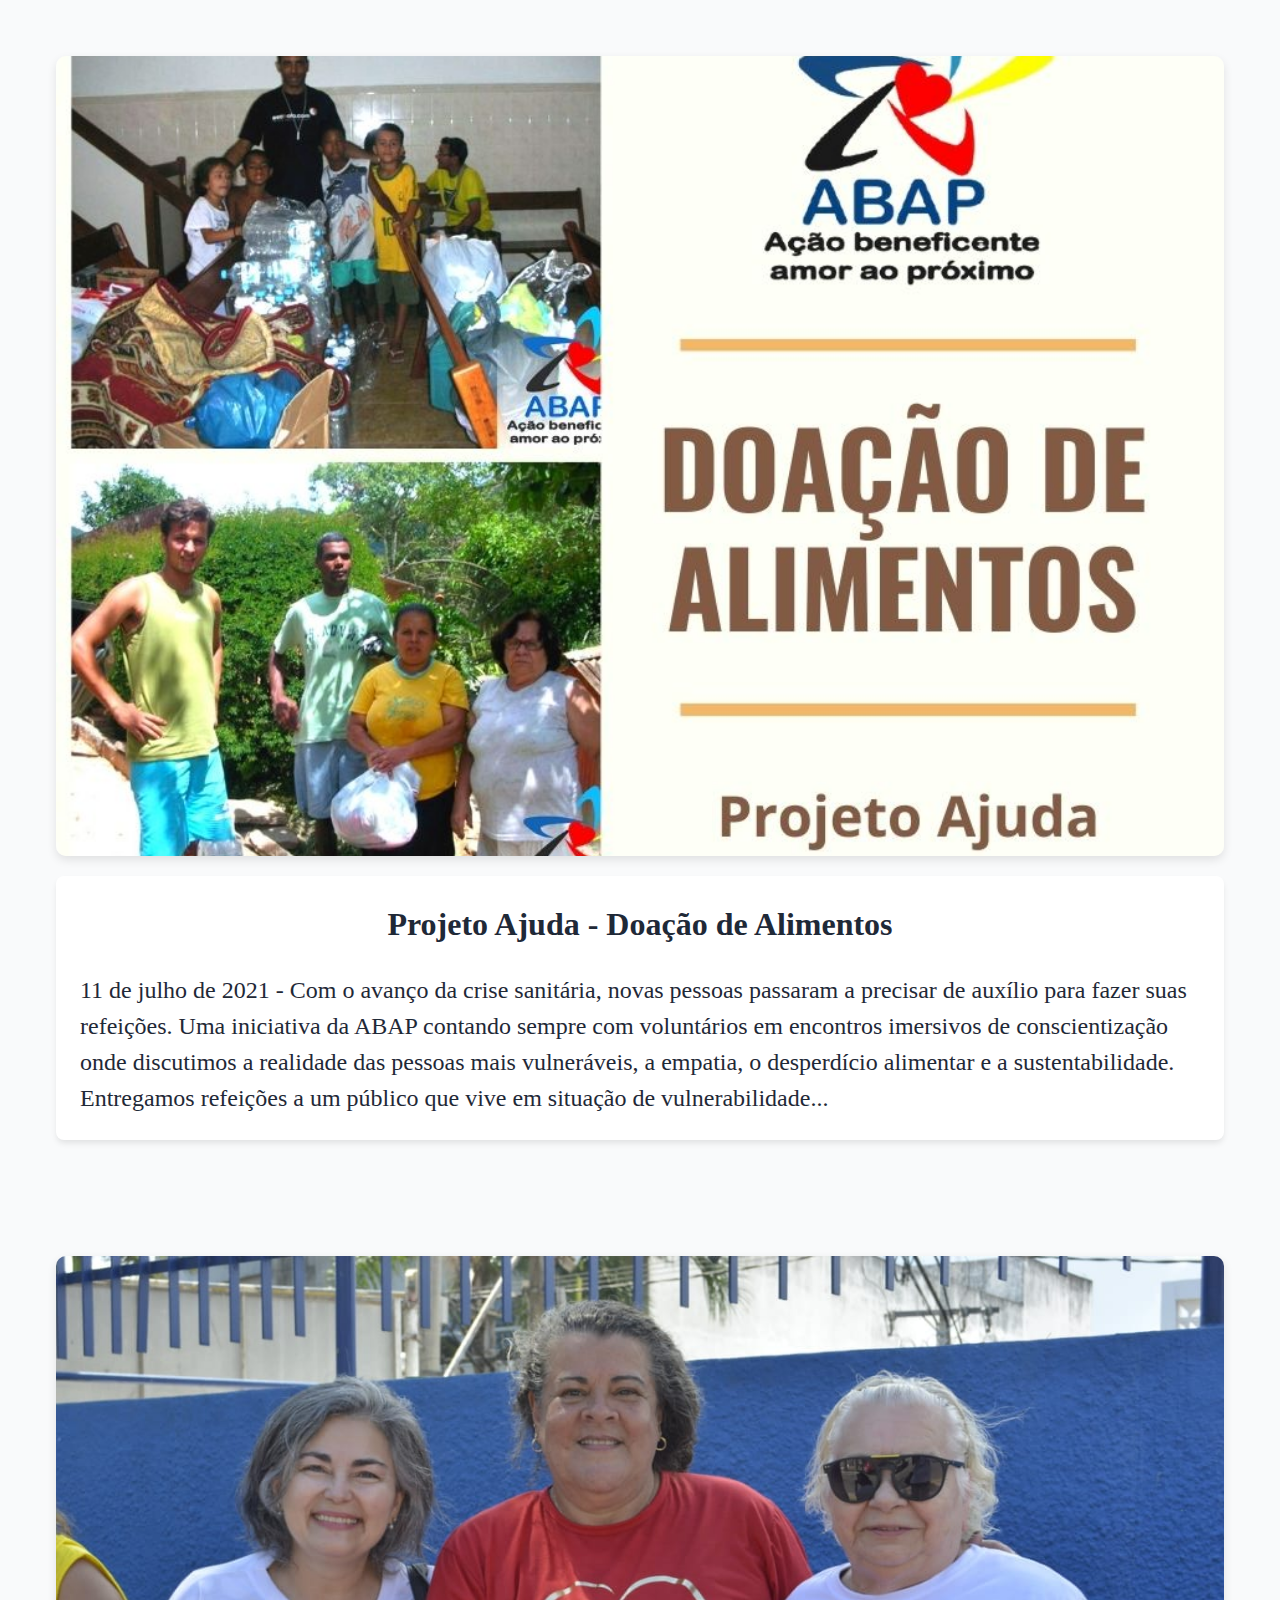
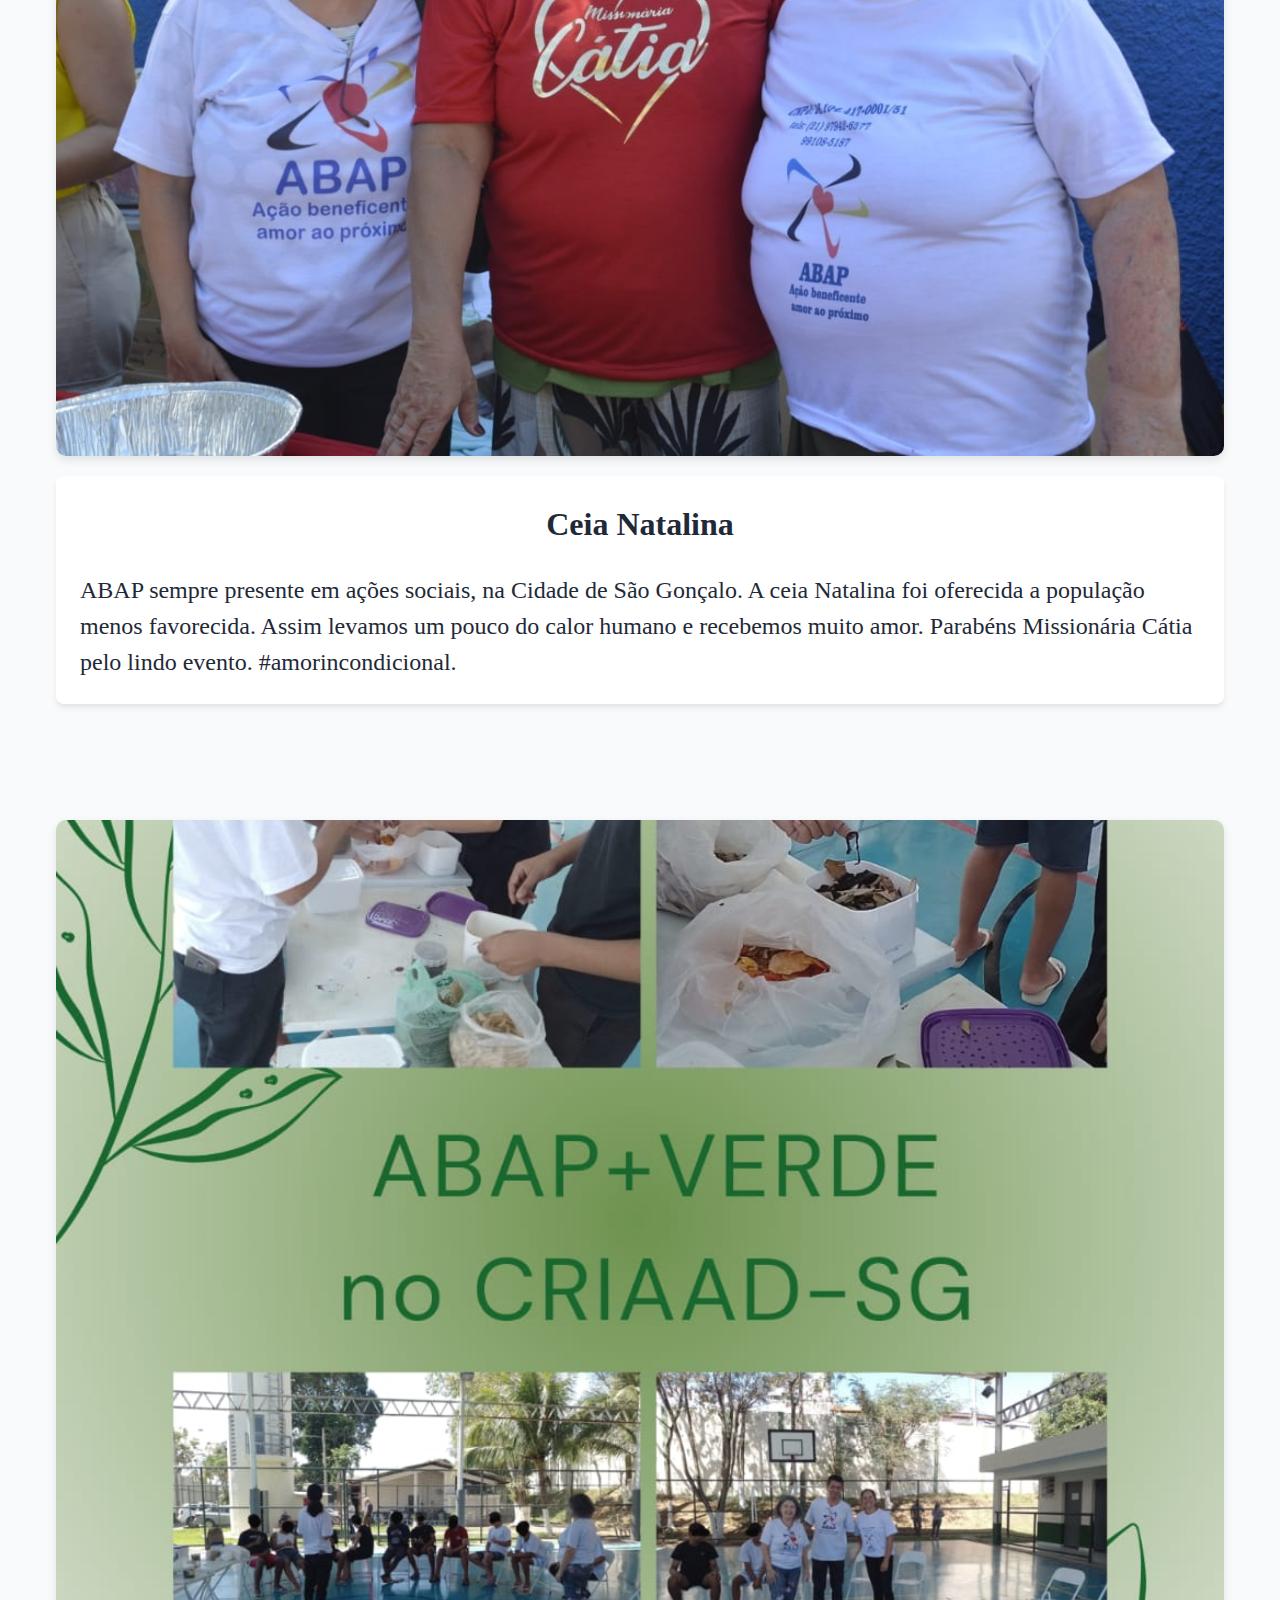
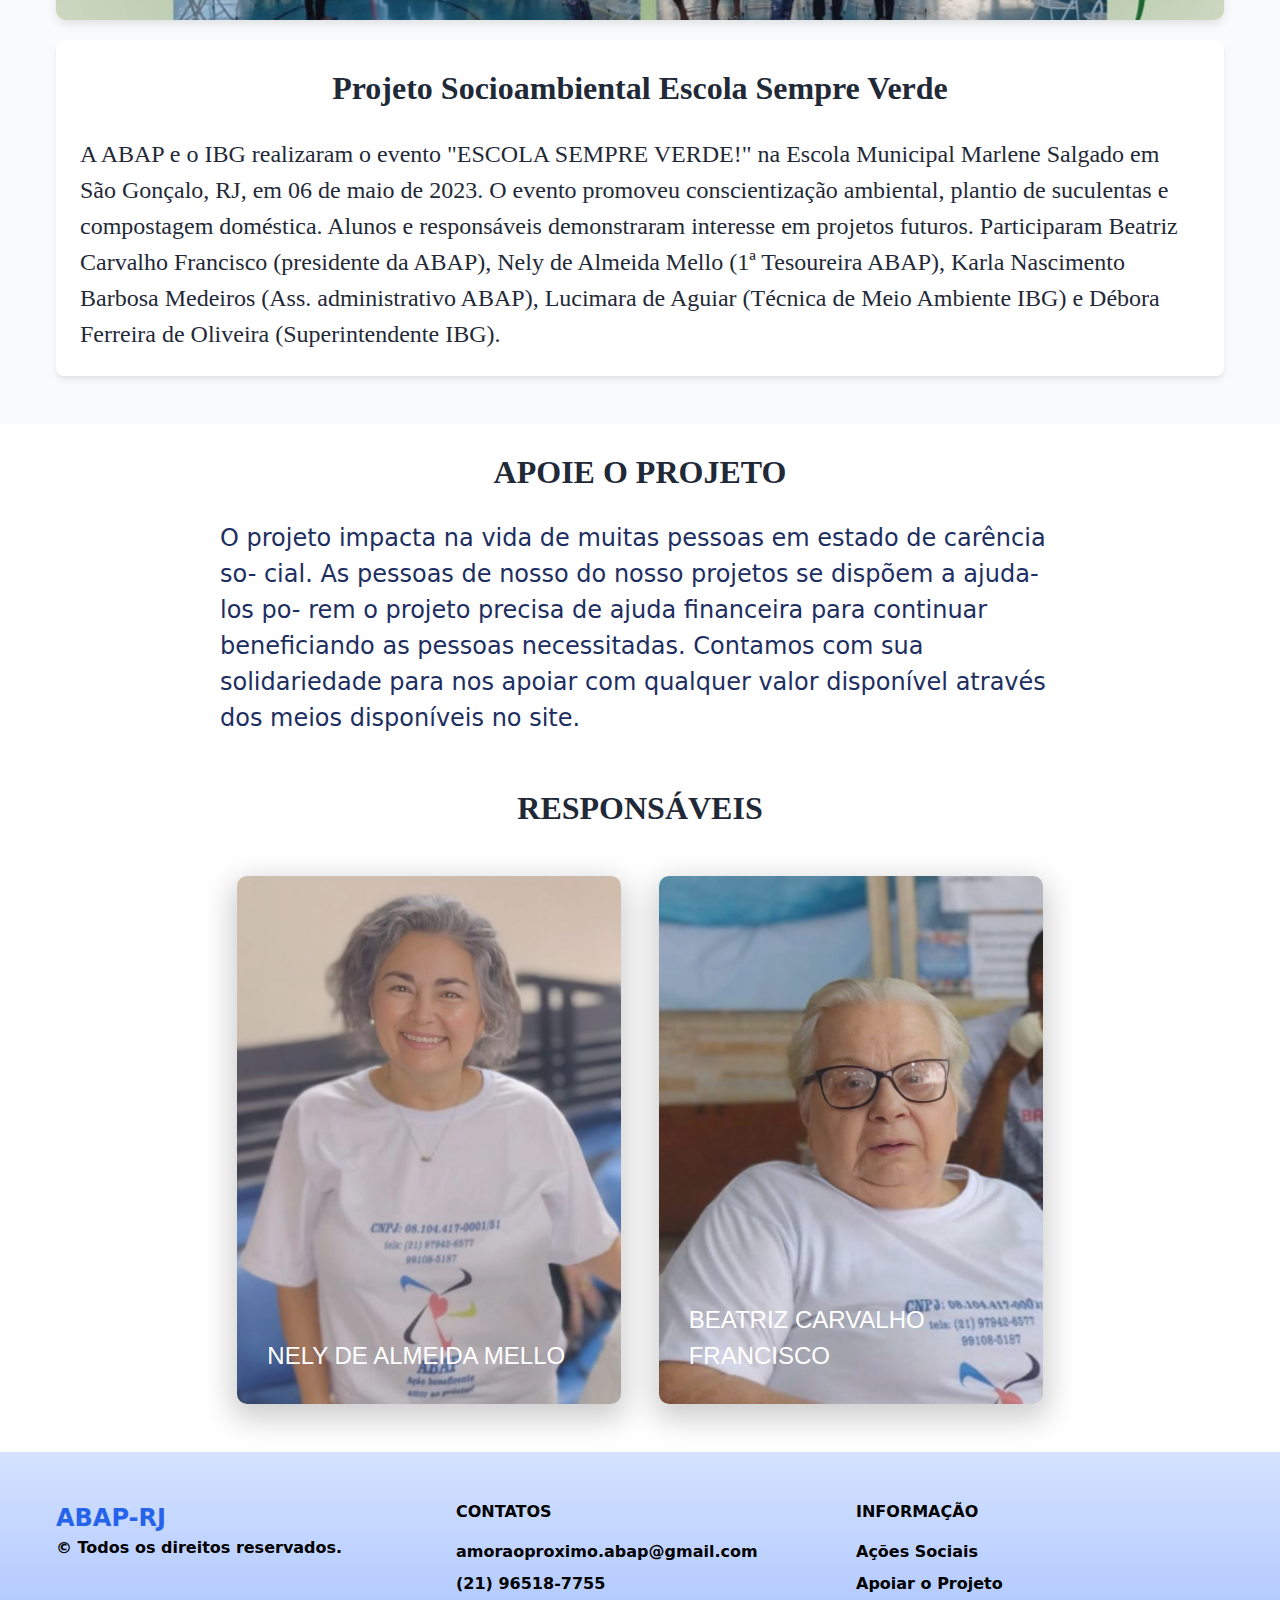
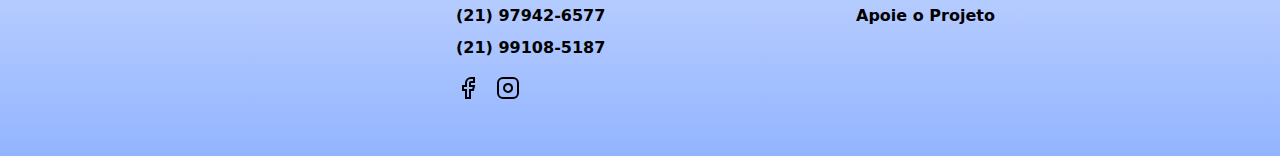
==== commit 86431298: "up" ====
--- a/apoie.html
+++ b/apoie.html
@@ -7,346 +7,329 @@
     <meta name="viewport" content="width=device-width">
     <meta name="viewport" content="width=device-width, initial-scale=1.0">
     <title>Site projeto</title>
-    <link href="style/estilos/apoio.css" rel="stylesheet" type="text/css"/>
-
-   <style>
-        .pagination {
-        display: flex;
-        flex-wrap: wrap;
-        justify-content: center;
-        align-items: center;
-    }
-
-    .page-link {
-        color: white !important;
-        background-color: #0a58ca;
-        border: 1px solid rgba(64, 94, 178, 0.35);
-        padding: 5px 10px;
-        margin: 2px;
-        border-radius: 4px;
-        text-decoration: none;
-        display: inline-block;
-    }
-
-    .page-link:hover {
-        background-color: rgba(64, 94, 178, 0.7);
-    }
-
-    .current-page {
-        color: #375098;
-        font-weight: bold;
-        background-color: rgba(64, 94, 178, 0.35);
-        padding: 5px 10px;
-        border: 1px solid rgba(64, 94, 178, 0.35);
-        margin: 2px;
-        border-radius: 4px;
-        display: inline-block;
-    }
-
-    @media (max-width: 768px) {
-        .page-link, .current-page {
-            flex: 1 0 45%;
-            text-align: center;
-            margin: 5px 0;
-        }
-
-        .pagination {
-            gap: 5px;
-        }
-    }
-
-    @media (max-width: 480px) {
-        .page-link, .current-page {
-            flex: 1 0 100%;
-            padding: 5px;
-            font-size: 12px;
-            margin: 3px 0;
-        }
-    }
-    </style>
+    <link href="style/estilos/apoio.css" rel="stylesheet" type="text/css" />
+
+ 
 
     <!-- Fim do estilo -->
 </head>
+
 <body>
-<!-- Menu inicial -->
-<header>
-    <a href="index.html"><img src="style/imagens/logo.svg" alt="Logo ABAPRJ"></a>
-    
-</header>
-
-<!-- Conteúdo principal -->
-<section class="atalho1">
-
-    <div id="atalho2">
-        <a href="index.html">
-            <img class="imageAtalho" src="style/imagens/apoieOProjeto1.svg" alt="Icone de apoiar o projeto">
-            <p>Apoiar<br> o Projeto</p>
-        </a>
+
+    <!-- Header -->
+    <header class="header">
+        <div class="container">
+            <div class="logo">
+                <a href="index.html"> <img src="style/imagens/logo.svg" alt="Logo ABAP-RJ" style="width: 50px;">
+                </a>
+            </div>
+            <nav class=" nav">
+                <a href="#Artes">Ações</a>
+                <a href="#apoie">Apoie</a>
+                <a href="#Responsaveis">Responsáveis</a>
+            </nav>
+            <button class="mobile-menu-btn" aria-label="Menu">
+                <span></span>
+                <span></span>
+                <span></span>
+            </button>
+        </div>
+    </header>
+
+
+   
+    <!-- Quick Links -->
+    <section class="quick-links">
+        <div class="container">
+            <div class="quick-link">
+                <button class="icon-btn">
+                    <a href="index.html">
+
+                        <svg  class="icon"  viewBox="0 0 24 24" fill="none" xmlns="http://www.w3.org/2000/svg" stroke="currentColor">
+                            <g id="SVGRepo_bgCarrier" stroke-width="0"></g>
+                            <g id="SVGRepo_tracerCarrier" stroke-linecap="round" stroke-linejoin="round"></g>
+                            <g id="SVGRepo_iconCarrier"> <path d="M22 12.2039V13.725C22 17.6258 22 19.5763 20.8284 20.7881C19.6569 22 17.7712 22 14 22H10C6.22876 22 4.34315 22 3.17157 20.7881C2 19.5763 2 17.6258 2 13.725V12.2039C2 9.91549 2 8.77128 2.5192 7.82274C3.0384 6.87421 3.98695 6.28551 5.88403 5.10813L7.88403 3.86687C9.88939 2.62229 10.8921 2 12 2C13.1079 2 14.1106 2.62229 16.116 3.86687L18.116 5.10812C20.0131 6.28551 20.9616 6.87421 21.4808 7.82274" stroke="currentColor" stroke-width="1.5" stroke-linecap="round">
+                            </path> <path d="M15 18H9" stroke="currentColor" stroke-width="1.5" stroke-linecap="round"></path>
+                         </g></svg>
+                   
+                </a>
+                </button>
+                <p>Home</p>
+            </div>
+            <div class="quick-link">
+                <button class="icon-btn">
+                    <svg class="icon" viewBox="0 0 24 24" stroke="currentColor" fill="none" stroke-width="2">
+                        <path d="M12 22c5.523 0 10-4.477 10-10S17.523 2 12 2 2 6.477 2 12s4.477 10 10 10Z" />
+                        <path d="m9 12 2 2 4-4" />
+                    </svg>
+                </button>
+                <p>Ações Sociais</p>
+            </div>
+            <div class="quick-link">
+                <button class="icon-btn">
+                    <a href="#apoie">
+                    <svg class="icon" viewBox="0 0 24 24" stroke="currentColor" fill="none" stroke-width="2">
+                        <path d="M12 2v20M17 5H9.5a3.5 3.5 0 0 0 0 7h5a3.5 3.5 0 0 1 0 7H6" />
+                    </svg>
+                </a>
+                </button>
+                <p>Financiar ONG</p>
+            </div>
+        </div>
+  
+    </section>
+
+
+    <h3 class="title">AÇÕES SOCIAIS</h3>
+
+
+    <section id="Artes" class="about">
+        <div class="container">
+            <div class="slider">
+                <div class="slides">
+                    <div class="slide">
+                        <img src="style/imagens/projetocarquinha.jpeg" alt="Sobre o Projeto 1">
+                    </div>
+                    <div class="slide">
+                        <img src="style/imagens/WhatsApp Image 2024-05-18 at 22.03.08.jpeg" alt="Sobre o Projeto 2">
+                    </div>
+                    <div class="slide">
+                        <img src="style/imagens/WhatsApp Image 2024-05-18 at 22.00.49.jpeg" alt="Sobre o Projeto 3">
+                    </div>
+                    <div class="slide">
+                        <img src="style/imagens/WhatsApp Image 2024-05-18 at 22.04.56.jpeg" alt="Sobre o Projeto 4">
+                    </div>
+                </div>
+            </div>
+            <div class="card">
+                <div class="content">
+                    <h1 class="title">Projeto - 1º Exposição de Artes Visuais na Escola Carequinha</h1><br>
+                    <p class="description">O sucesso da 1ª Exposição de Artes Visuais na Escola Carequinha, em parceria
+                        com a ação social ABAP. As
+                        crianças criaram pinturas criativas, e o evento também contou com a exposição da artista
+                        plástica
+                        gonçalense.
+
+                        A exposição mostrou o talento dos alunos e destacou a importância da arte na educação.
+                        Agradecemos aos
+                        professores, pais, crianças e à ABAP por tornarem este evento possível. Estamos animados para
+                        futuras
+                        atividades e exposições que continuem a valorizar a arte na educação.</p>
+                </div>
+            </div>
+        </div>
+    </section>
+
+
+
+
+
+
+
+    <section id="Alimentos" class="about">
+        <div class="container">
+            <div class="slider">
+                <div class="slides">
+                    <!-- Imagens do slider -->
+
+                    <div class="slide">
+                        <img src="style/imagens/217610521_268955501664274_5220250106515130310_n.jpg"
+                            alt="Sobre o Projeto 4">
+                    </div>
+                </div>
+            </div>
+            <div class="card">
+                <div class="content">
+                    <h1 class="title">Projeto Ajuda - Doação de Alimentos</h1><br>
+                    <p class="description">11 de julho de 2021 - Com o avanço da crise sanitária, novas pessoas passaram
+                        a precisar de auxílio para
+                        fazer
+                        suas refeições. Uma iniciativa da ABAP contando sempre com voluntários em encontros imersivos de
+                        conscientização
+                        onde discutimos a realidade das pessoas mais vulneráveis, a empatia, o desperdício alimentar e a
+                        sustentabilidade. Entregamos refeições a um público que vive em situação de vulnerabilidade...
+                    </p>
+                </div>
+            </div>
+        </div>
+
+    </section>
+
+
+
+
+
+    <section id="Natalina" class="about">
+        <div class="container">
+            <div class="slider">
+                <div class="slides">
+                    <!-- Imagens do slider -->
+                    <div class="slide">
+                        <img src="style/imagens/CEIANTAL2.jpg" alt="Sobre o Projeto 1">
+                    </div>
+                    <div class="slide">
+                        <img src="style/imagens/ceianatal.jpg" alt="Sobre o Projeto 2">
+                    </div>
+                    <div class="slide">
+                        <img src="style/imagens/ceiantal4.jpeg" alt="Sobre o Projeto 3">
+                    </div>
+                    <div class="slide">
+                        <img src="style/imagens/WhatsApp Image 2024-05-18 at 22.50.48 (2).jpeg" alt="Sobre o Projeto 4">
+                    </div>
+
+                </div>
+            </div>
+            <div class="card">
+                <div class="content">
+                    <h1 class="title">Ceia Natalina</h1><br>
+                    <p class="description">ABAP sempre presente em ações sociais, na Cidade de São Gonçalo. A ceia
+                        Natalina foi oferecida a população
+                        menos favorecida. Assim levamos um pouco do calor humano e recebemos muito amor. Parabéns
+                        Missionária Cátia
+                        pelo lindo evento. #amorincondicional.</p>
+                </div>
+            </div>
+        </div>
+    </section>
+
+
+
+
+    <section id="Verde" class="about">
+        <div class="container">
+            <div class="slider">
+                <div class="slides">
+                    <!-- Imagens do slider -->
+
+                    <div class="slide">
+                        <img src="style/imagens/WhatsApp Image 2024-05-18 at 23.40.38.jpeg" alt="Sobre o Projeto 4">
+                    </div>
+
+                </div>
+            </div>
+            <div class="card">
+                <div class="content">
+                    <h1 class="title">Projeto Socioambiental Escola Sempre Verde</h1><br>
+                    <p class="description">A ABAP e o IBG realizaram o evento "ESCOLA SEMPRE VERDE!" na Escola Municipal
+                        Marlene Salgado em São
+                        Gonçalo, RJ, em 06 de maio de 2023. O evento promoveu conscientização ambiental, plantio de
+                        suculentas e
+                        compostagem doméstica. Alunos e responsáveis demonstraram interesse em projetos futuros.
+                        Participaram
+                        Beatriz Carvalho Francisco (presidente da ABAP), Nely de Almeida Mello (1ª Tesoureira ABAP),
+                        Karla
+                        Nascimento Barbosa Medeiros (Ass. administrativo ABAP), Lucimara de Aguiar (Técnica de Meio
+                        Ambiente IBG) e
+                        Débora Ferreira de Oliveira (Superintendente IBG).</p>
+                </div>
+            </div>
+        </div>
+    </section>
+
+
+
+    <div id="apoie">
+        <div class="content">
+            <h1 class="title">APOIE O PROJETO</h1><br>
+            <p>O projeto impacta na vida de muitas pessoas em estado de carência so-
+                cial. As pessoas de nosso do nosso projetos se dispõem a ajuda-los po-
+                rem o projeto precisa de ajuda financeira para continuar beneficiando as
+                pessoas necessitadas. Contamos com sua solidariedade para nos apoiar
+                com qualquer valor disponível através dos meios disponíveis no site.</p>
+        </div>
     </div>
-    <div id="atalho3">
-        <a href="apoie.html">
-            <img class="imageAtalho" src="style/imagens/acoesSociais1.svg" alt="Icone de ações sociais">
-            <p>Ações<br> Sociais</p>
-        </a>
+
+
+
+
+
+    </section>
+
+    <br>
+    <!-------------------------------------->
+    <h2 class='title' id="Responsaveis">RESPONSÁVEIS</h2>
+    <br>
+    <div class="cards2">
+        <div class="card2">
+            <img src="style/imagens/fotocoodernadora.jpeg" alt="">
+            <div class="card-content">
+                <h2>
+                    Nely de Almeida Mello
+                </h2>
+                <p>
+                    (1ª Tesoureira ABAP)
+                </p>
+                </span>
+                </a>
+            </div>
+        </div>
+
+
+
+
+        <div class="card2">
+            <img src="style/imagens/fotopresidente.jpeg" alt="">
+            <div class="card-content">
+                <h2>
+                    Beatriz Carvalho Francisco
+                </h2>
+                <p>
+                    (Presidente da ABAP)
+                </p>
+
+            </div>
+        </div>
+
     </div>
-    <div id="atalho4">
-        <a href="#apoie">
-            <img class="imageAtalho" src="style/imagens/FinancieAOng1.svg" alt="Icone de financiar o ng">
-            <p>Financiar<br>ONG</p>
-        </a>
-    </div>
-</section>
-
-<h2 class='acoes'>AÇÕES SOCIAIS</h2>
-
-<!--Slider projetos-->
-<section id="crianca">
-
-
-    <div class="container">
-
-        <div class="slider slider1">
-
-            <div class="active item">
-                <div class="imgDesc">
-                    <div class="imagemEsquerda">
-                        <img src="style/imagens/projetocarquinha.jpeg">
-                    </div>
-                </div>
-            </div>
-
-            <div class="item">
-                <div class="imgDesc">
-                    <div class="imagemEsquerda">
-                        <img src="style/imagens/WhatsApp Image 2024-05-18 at 22.03.08.jpeg">
-                    </div>
-
-                </div>
-            </div>
-
-
-            <div class="item">
-                <div class="imgDesc">
-                    <div class="imagemEsquerda">
-                        <img src="style/imagens/WhatsApp Image 2024-05-18 at 22.00.49.jpeg">
-                    </div>
-
-                </div>
-            </div>
-
-            <div class="item">
-
-                <div class="imgDesc">
-                    <div class="imagemEsquerda">
-                        <img id="imagemCriancaGrande"
-                             src="style/imagens/WhatsApp Image 2024-05-18 at 22.04.56.jpe">
-                    </div>
-                </div>
-            </div>
-        </div>
-    </div>
-
-
-    <div class="conteudoTextualEsquerda">
-        <h2>Projeto - 1º Exposição de Artes Visuais na Escola Carequinha</h2>
-        <p>O sucesso da 1ª Exposição de Artes Visuais na Escola Carequinha, em parceria com a ação social ABAP. As
-            crianças criaram pinturas criativas, e o evento também contou com a exposição da artista plástica
-            gonçalense.
-
-            A exposição mostrou o talento dos alunos e destacou a importância da arte na educação. Agradecemos aos
-            professores, pais, crianças e à ABAP por tornarem este evento possível. Estamos animados para futuras
-            atividades
-            e exposições que continuem a valorizar a arte na educação.</p>
-    </div>
-</section>
-
-<!--fim de slider projetos-->
-
-<section id="apoiador">
-    <div class="conteudoTextualDireita">
-        <h2>Projeto Ajuda - Doação de Alimentos</h2>
-        <p> 11 de julho de 2021 - Com o avanço da crise sanitária, novas pessoas passaram a precisar de auxílio para
-            fazer
-            suas refeições. Uma iniciativa da ABAP contando sempre com voluntários em encontros imersivos de
-            conscientização
-            onde discutimos a realidade das pessoas mais vulneráveis, a empatia, o desperdício alimentar e a
-            sustentabilidade. Entregamos refeições a um público que vive em situação de vulnerabilidade...</p>
-
-    </div>
-    <div class="imagemDireita">
-        <img src="style/imagens/217610521_268955501664274_5220250106515130310_n.jpg" alt="Foto de apoiadores">
-    </div>
-</section>
-<!----------------------------------------------------------------------------------->
-<section id="crianca">
-    <div class="container">
-
-        <div class="slider slider2">
-
-            <div class="active item">
-                <div class="imgDesc">
-                    <div class="imagemEsquerda">
-                        <img src="style/imagens/CEIANTAL2.jpg">
-                    </div>
-
-                </div>
-            </div>
-
-            <div class="item">
-                <div class="imgDesc">
-                    <div class="imagemEsquerda">
-                        <img src="style/imagens/ceianatal.jpg">
-                    </div>
-
-                </div>
-            </div>
-
-            <div class="item">
-                <div class="imgDesc">
-                    <div class="imagemEsquerda">
-                        <img src="style/imagens/ceiantal4.jpeg">
-                    </div>
-
-                </div>
-            </div>
-
-            <div class="item">
-
-                <div class="imgDesc">
-                    <div class="imagemEsquerda">
-                        <img id="imagemCriancaGrande"
-                             src="style/imagens/WhatsApp Image 2024-05-18 at 22.50.48 (2).jpeg">
-                    </div>
-                </div>
-
-            </div>
-
-        </div>
-
-    </div>
-
-    <div class="conteudoTextualEsquerda">
-        <h2>Ceia Natalina </h2>
-        <p>ABAP sempre presente em ações sociais, na Cidade de São Gonçalo. A ceia Natalina foi oferecida a população
-            menos favorecida. Assim levamos um pouco do calor humano e recebemos muito amor. Parabéns Missionária Cátia
-            pelo lindo evento. #amorincondicional .</p>
-    </div>
-</section>
-
-<section id="apoiador">
-    <div class="conteudoTextualDireita">
-        <h2>Projeto Socioambiental Escola Sempre Verde</h2>
-
-        <p> A ABAP e o IBG realizaram o evento "ESCOLA SEMPRE VERDE!" na Escola Municipal Marlene Salgado em São
-            Gonçalo, RJ, em 06 de maio de 2023. O evento promoveu conscientização ambiental, plantio de suculentas e
-            compostagem doméstica. Alunos e responsáveis demonstraram interesse em projetos futuros. Participaram
-            Beatriz Carvalho Francisco (presidente da ABAP), Nely de Almeida Mello (1ª Tesoureira ABAP), Karla
-            Nascimento Barbosa Medeiros (Ass. administrativo ABAP), Lucimara de Aguiar (Técnica de Meio Ambiente IBG) e
-            Débora Ferreira de Oliveira (Superintendente IBG).</p>
-
-    </div>
-    <div class="imagemDireita">
-        <img src="style/imagens/WhatsApp Image 2024-05-18 at 23.40.38.jpeg" alt="Foto de apoiadores">
-    </div>
-</section>
-
-
-<!-------------------------------------->
-<h2 class='acoes'>RESPONSÁVEIS</h2>
-<div class="cards">
-    <div class="card">
-        <img src="style/imagens/fotocoodernadora.jpeg" alt="">
-        <div class="card-content">
-            <h2>
-                Nely de Almeida Mello
-            </h2>
-            <p>
-                (1ª Tesoureira ABAP)
-            </p>
-            </span>
-            </a>
-        </div>
-    </div>
-
-    <!---<div class="card">
-      <img src="imagens/WhatsApp Image 2024-04-06 at 12.29.41.jpeg" alt="">
-      <div class="card-content">
-        <h2>
-          Fundadoras do Projeto Abap
-        </h2>
-        <p>
-          ABAP trabalha pelo interesse geral em áreas muito diversas, como juventude, educação, arte e meio ambiente.
-        </p>
-        <a href="#" class="button">
-          Find out more
-          <span class="material-symbols-outlined">
-            arrow_right_alt
-          </span>
-        </a>
-      </div>
-    </div>--->
-
-    <div class="card">
-        <img src="style/imagens/fotopresidente.jpeg" alt="">
-        <div class="card-content">
-            <h2>
-                Beatriz Carvalho Francisco
-            </h2>
-            <p>
-                (Presidente da ABAP)
-            </p>
-
-        </div>
-    </div>
-
-</div>
-<!-------------------------------------->
-
-
-
-
-<section id="apoie">
-    <h2>APOIE O PROJETO</h2>
-    <p>O projeto impacta na vida de muitas pessoas em estado de carência so-
-        cial. As pessoas de nosso do nosso projetos se dispõem a ajuda-los po-
-        rem o projeto precisa de ajuda financeira para continuar beneficiando as
-        pessoas necessitadas. Contamos com sua solidariedade para nos apoiar
-        com qualquer valor disponível através dos meios disponíveis no site.
-    </p>
-
-
-<br><br><br><br><br><br>
-</section>
-
-<footer>
-    <div id="logoEDireitos">
-        <img src="style/imagens/logo.svg" alt="Logo do projeto">
-        <p>ABAP © Todos os direitos reservados. </p>
-    </div>
-
-    <div id="contatos">
-        <h2>CONTATOS</h2>
-        <p><a href="">amoraoproximo.abap@gmail.com</a><br></p>
-        <p><a href="">(21) 96518-7755</a></p>
-        <p><a href="">(21) 97942-6577</a></p>
-        <p><a href="">(21) 99108-5187</a></p>
-        <div class="redesSociais">
-            <a href="https://www.facebook.com/abaprj?mibextid=LQQJ4d"><img class="redes"
-                                                                           src="style/imagens/iconFacebook.svg"
-                                                                           alt="icone do facebook"></a>
-            <a href="https://instagram.com/abaprj"><img class="redes" src="style/imagens/inconInstagram.svg"
-                                                        alt="icone do instagram"></a>
-        </div>
-    </div>
-
-    <div id="infomPags">
-        <h2>INFORMAÇÕES</h2>
-        <p><a href="#">Ações Socias</a><br></p>
-        <p><a href="">Apoie o Projeto</a><br></p>
-        <p><a href="#">Financiar ONG</a><br></p>
-    </div>
-</footer>
-<script src="style/JS/scriptApoie.js"></script>
+
+
+    <!-------------------------------------->
+
+
+    <br> <br>
+
+
+    <footer class="footer">
+        <div class="container">
+            <div class="brand">
+                <div class="logo">ABAP-RJ</div>
+                <p style="font-weight: bold">© Todos os direitos reservados.</p>
+            </div>
+            <div class="contact">
+                <h3>CONTATOS</h3>
+                <a href="mailto:amoraoproximo.abap@gmail.com">amoraoproximo.abap@gmail.com</a>
+                <a href="tel:+5521965187755">(21) 96518-7755</a>
+                <a href="tel:+5521979426577">(21) 97942-6577</a>
+                <a href="tel:+5521991085187">(21) 99108-5187</a>
+                <div class="social">
+                    <a href="https://www.facebook.com/abaprj" class="social-icon">
+                        <svg viewBox="0 0 24 24" stroke="currentColor" fill="none" stroke-width="2">
+                            <path d="M18 2h-3a5 5 0 0 0-5 5v3H7v4h3v8h4v-8h3l1-4h-4V7a1 1 0 0 1 1-1h3z" />
+                        </svg>
+                    </a>
+                    <a href="https://www.instagram.com/abaprj/" class="social-icon">
+                        <svg viewBox="0 0 24 24" stroke="currentColor" fill="none" stroke-width="2">
+                            <rect x="2" y="2" width="20" height="20" rx="5" ry="5" />
+                            <path d="M16 11.37A4 4 0 1 1 12.63 8 4 4 0 0 1 16 11.37z" />
+                            <line x1="17.5" y1="6.5" x2="17.51" y2="6.5" />
+                        </svg>
+                    </a>
+                </div>
+            </div>
+            <div class="info">
+                <h3>INFORMAÇÃO</h3>
+                <a href="#">Ações Sociais</a>
+                <a href="index.html">Apoiar o Projeto</a>
+                <a href="#apoie">Apoie o Projeto</a>
+            </div>
+        </div>
+    </footer>
+
+
+
+    <script src="style/JS/slide.js"></script>
+
+    <script src="style/JS/scriptApoie.js"></script>
 </body>
 
 </html>--- a/style/estilos/apoio.css
+++ b/style/estilos/apoio.css
@@ -1,420 +1,474 @@
-@charset "utf-8";
-
-@import url('https://fonts.googleapis.com/css2?family=Inter:wght@100..900&display=swap');
-
-@font-face {
-    font-family: 'Wolf Sans';
-    src: url('static/Fontes/Wolf Sans Play Regular.ttf') format('truetype');
-}
-
 :root {
-    --cor0: #ffffff;
-    --cor1: #2196F3;
-    --cor2: #f26430;
-    --cor3: #11457E;
-    --cor4: #040C17;
-    /*Fontes*/
-    --font1: 'Wolf Sans', Arial, Helvetica, sans-serif;
-    --font2: 'Inter', Arial, Helvetica, sans-serif;
-}
-
-/* Estilos padrão */
-
-/*Media Query PC Começo*/
-@media (min-width: 754px) {
-    * {
-        margin: 0px;
-        padding: 0px;
-        box-sizing: border-box;
-    }
-
-    .revDiv {
-        display: flex;
-        flex-direction: row-reverse;
-        justify-content: space-between;
-        align-items: center;
+    --primary: #2563eb;
+    --primary-dark: #1d4ed8;
+    --gray-50: #f9fafb;
+    --gray-100: #f3f4f6;
+    --gray-600: #4b5563;
+    --gray-700: #374151;
+    --gray-800: #1f2937;
+    --gray-900: #111827;
+}
+
+* {
+    margin: 0;
+    padding: 0;
+    box-sizing: border-box;
+}
+
+body {
+    font-family: system-ui, -apple-system, sans-serif;
+    line-height: 1.5;
+    color: var(--gray-800);
+}
+
+.container {
+    width: 100%;
+    max-width: 1200px;
+    margin: 0 auto;
+    padding: 0 1rem;
+}
+
+
+/* Header */
+.header {
+    position: fixed;
+    top: 0;
+    left: 0;
+    right: 0;
+    background: white;
+    box-shadow: 0 1px 3px rgba(0,0,0,0.1);
+    z-index: 50;
+}
+
+.header .container {
+    display: flex;
+    justify-content: space-between;
+    align-items: center;
+    background-image: linear-gradient(to bottom, #D5E2FF, #93B4FF);
+    height: 4rem;
+}
+
+.logo {
+    font-size: 1.5rem;
+    font-weight: bold;
+    color: var(--primary);
+}
+
+.nav {
+    display: none;
+}
+
+.nav a {
+    color: var(--gray-600);
+    text-decoration: none;
+    padding: 0.5rem 1rem;
+    font-weight: bold 
+
+}
+
+.nav a:hover {
+    color: var(--primary);
+}
+
+.mobile-menu-btn {
+    display: flex;
+    flex-direction: column;
+    justify-content: space-between;
+    width: 24px;
+    height: 20px;
+    background: none;
+    border: none;
+    cursor: pointer;
+    padding: 0;
+}
+
+.mobile-menu-btn span {
+    width: 100%;
+    height: 2px;
+    background: var(--gray-800);
+    transition: 0.3s;
+}
+/* Fim Header */
+
+
+
+
+
+
+
+
+/* Sobre Section */
+
+.description {
+    font-size: clamp(1em, 2vw, 1.5em); 
+    font-family: 'Pacifico';
+  }
+  
+
+.title {
+    font-size: clamp(2em, 2vw, 1.5em); 
+    font-family: 'Pacifico'; 
+    text-align: center;
+  }
+
+  
+.about {
+    padding: 3rem 0;
+    background: var(--gray-50);
+}
+
+.about h2 {
+    text-align: center;
+    margin-bottom: 2rem;
+    font-size: 2rem;
+}
+
+.card {
+    background:  #ffffff;
+    border-radius: 0.5rem;
+    overflow: hidden;
+    box-shadow: 0 4px 6px -1px rgba(0,0,0,0.1);
+}
+
+
+.card .content {
+    padding: 1.5rem;
+}
+
+/* Sobre Section Fim */
+
+
+/* Inicio slide */
+
+.slider {
+    position: relative;
+    width: 100%;
+    height: 800px;
+    overflow: hidden;
+    margin: 20px auto;
+    border-radius: 10px;
+    box-shadow: 0 4px 10px rgba(0, 0, 0, 0.1);
+}
+
+.slides {
+    display: flex;
+    transition: transform 0.5s ease-in-out;
+}
+
+.slide {
+    min-width: 100%;
+    height: 100%;
+}
+
+.slide img {
+    width: 100%;
+    height: 50rem;
+    object-fit: cover;
+}
+
+/* Fim slide */
+
+
+
+/*Apoie*/
+
+#apoie {
+    background:  #ffffff;
+    border-radius: 0.5rem;
+
+}
+
+#apoie p{
+    color: #1D2E61;
+    font-family: var(--font2);
+    text-align: left;
+    margin-bottom: 20px;
+    max-width: 840px;
+    margin: auto;
+    font-size: clamp(1.2em, 2vw, 1.5em); 
+}
+
+#apoie .content {
+    padding: 1.5rem;
+}
+
+/*Apoie Fim*/
+
+
+
+/* Footer */
+.footer {
+    background: linear-gradient(to bottom, #D5E2FF, #93B4FF);
+    color: rgb(0, 0, 0);
+    padding: 3rem 0;
+}
+
+.footer .container {
+    display: grid;
+    grid-template-columns: repeat(auto-fit, minmax(200px, 1fr));
+    gap: 2rem;
+}
+
+.footer h3 {
+    margin-bottom: 1rem;
+    font-size: 1rem;
+}
+
+.footer a {
+    color: var(--gray-400);
+    text-decoration: none;
+    display: block;
+    margin-bottom: 0.5rem;
+    font-weight: bold 
+
+}
+
+.footer a:hover {
+    color: white;
+}
+
+.social {
+    display: flex;
+    gap: 1rem;
+    margin-top: 1rem;
+}
+
+.social-icon {
+    width: 1.5rem;
+    height: 1.5rem;
+    color: var(--gray-400);
+}
+
+.social-icon svg {
+    width: 100%;
+    height: 100%;
+}
+/* Footer fim */
+
+
+
+
+
+/* Opções */
+.quick-links {
+    padding: 7rem 0;
+    background: white;
+}
+
+.quick-links .container {
+    display: grid;
+    grid-template-columns: repeat(auto-fit, minmax(200px, 1fr));
+    text-align: center;
+}
+
+.icon-btn {
+    width: 3rem;
+    height: 3rem;
+    border-radius: 50%;
+    border: none;
+    background: #e0e7ff;
+    color: var(--primary);
+    cursor: pointer;
+    transition: 0.3s;
+    margin-bottom: 0.5rem;
+}
+
+.icon-btn:hover {
+    background: #c7d2fe;
+}
+
+.icon {
+    width: 1.5rem;
+    height: 1.5rem;
+}
+
+/* Opções fim*/
+
+
+
+
+
+
+
+
+
+@media (max-width: 900px) {
+
+   
+
+    .slide img {
         width: 100%;
-    }
-
-    header {
-        background-image: linear-gradient(to bottom, #D5E2FF, #93B4FF);
-        padding: 36px 92px;
-        display: flex;
-        text-align: justify;
-        justify-content: space-between;
-    }
-
-    header > a > img {
-        width: 124px;
-        height: 120px;
-    }
-
-    header > nav > ul {
-        padding: 40px;
-        display: flex;
-        gap: 40px;
-        list-style-type: none;
-    }
-
-    header > nav > ul > li > a {
-        text-decoration: none;
-        color: #375098;
-        font-family: var(--font1);
-        font-size: 2em;
-    }
-
-    header > nav > ul > li > a:hover {
-        color: #707ea9;
-    }
-
-    /* Conteúdo principal */
-    /*Slide */
-    .carrosel {
-        display: block;
-    }
-
-    .content {
-        width: auto;
+        height: 25rem;
+        object-fit: fill;
+    }
+
+    .slider {
+        position: relative;
+        width: 100%;
+        height: 400px;
         overflow: hidden;
-
-    }
-
-    .content .slide img {
-        height: 560px;
-        width: 100%;
-    }
-
-    .navigation {
-        position: absolute;
-        bottom: -100px;
-        left: 600px;
-        display: flex;
-    }
-
-    .bar {
-        width: 15px;
-        height: 15px;
-        border: 2px solid white;
-        margin: 6px;
-        border-radius: 15px;
-        cursor: pointer;
-        transform: 0.5s ease;
-    }
-
-    .bar:hover {
-        background-color: white;
-    }
-
-    input {
-        display: none;
-    }
-
+        margin: 20px auto;
+        border-radius: 10px;
+        box-shadow: 0 4px 10px rgba(0, 0, 0, 0.1);
+    }
     .slides {
         display: flex;
+        transition: transform 0.5s ease-in-out;
+    }
+    
+    .slide {
+        min-width: 100%;
+        height: 100%;
+    }
+    
+
+    .title {
+        font-size: clamp(1em, 2vw, 1.5em); 
+        font-family: 'Pacifico'; 
+        text-align: center;
+      }
+
+          
+.about {
+    padding: 1rem 0;
+    background: var(--gray-50);
+}
+
+.about h2 {
+    text-align: center;
+    margin-bottom: 2rem;
+    font-size: 2rem;
+}
+
+.card {
+    background:  #ffffff;
+    border-radius: 0.5rem;
+    overflow: hidden;
+    box-shadow: 0 4px 6px -1px rgba(0,0,0,0.1);
+}
+
+.card .content {
+    padding: 1.5rem;
+}
+
+
+  }
+  
+  
+  
+  @media (min-width: 754px) {
+
+        /*inicio card*/
+        .cards2 {
+            display: flex;
+            flex-wrap: wrap;
+            justify-content: space-evenly;
+            margin-right: 200px;
+            margin-left: 200px;
+            margin-top: 20px;
+        }
+    
+        .card2 {
+            width: 24rem;
+            height: 33rem;
+            border-radius: 10px;
+            overflow: hidden;
+            cursor: pointer;
+            position: relative;
+            color: white;
+            box-shadow: 0 10px 30px 5px rgba(0, 0, 0, 0.2);
+    
+            img {
+                position: absolute;
+                object-fit: cover;
+                width: 100%;
+                height: 100%;
+                top: 0;
+                left: 0;
+                opacity: 0.9;
+                transition: opacity .2s ease-out;
+            }
+    
+            h2 {
+                position: absolute;
+                inset: auto auto 30px 30px;
+                margin: 0;
+                transition: inset .3s .3s ease-out;
+                font-family: 'Roboto Condensed', sans-serif;
+                font-weight: normal;
+                text-transform: uppercase;
+            }
+    
+            p,
+            a {
+                position: absolute;
+                opacity: 0;
+                max-width: 80%;
+                transition: opacity .3s ease-out;
+            }
+    
+            p {
+                inset: auto auto 80px 30px;
+            }
+    
+            a {
+                inset: auto auto 40px 30px;
+                color: inherit;
+                text-decoration: none;
+            }
+    
+            &:hover h2 {
+                inset: auto auto 220px 30px;
+                transition: inset .3s ease-out;
+            }
+    
+            &:hover p,
+            &:hover a {
+                opacity: 1;
+                transition: opacity .5s .1s ease-in;
+            }
+    
+            &:hover img {
+                transition: opacity .3s ease-in;
+                opacity: 1;
+            }
+    
+            .material-symbols-outlined {
+                vertical-align: middle;
+            }
+    
+        }
+    
+        #a2 {
+            width: 100%;
+            height: 70vh;
+            background-image: linear-gradient(to bottom, #D5E2FF, #93B4FF);
+        }
+    
+        /*fim card*/  
+  }
+  
+  @media (max-width: 750px) {
+  
+
+    /* inicio cards*/
+    .divCards {
         width: 100%;
-        height: 100%;
-    }
-
-    .slide {
-        width: 20%;
-        transition: .6s;
-    }
-
-    #slide1:checked ~ .s1 {
-        margin-left: 0;
-    }
-
-    #slide2:checked ~ .s1 {
-        margin-left: -20%;
-    }
-
-    #slide3:checked ~ .s1 {
-        margin-left: -40%;
-    }
-
-    #slide4:checked ~ .s1 {
-        margin-left: -60%;
-    }
-
-    #slide5:checked ~ .s1 {
-        margin-left: -80%;
-    }
-
-    /* Atolhos 01 */
-    .atalho1 {
-        margin-top: 100px;
-        display: flex;
-        gap: 100px;
-        justify-content: center;
-    }
-
-    .atalho1 > div > a {
-        text-decoration: none;
-    }
-
-    .atalho1 > div > a > p {
-        text-align: center;
-        font-family: var(--font2);
-        font-weight: 600;
-        font-size: 2em;
-        color: #375098;
-    }
-
-    .imageAtalho {
-        width: 120px;
-        height: 120px;
-    }
-
-
-    /*Atalhos 2 */
-    .atalho2 {
-        margin-top: 200px;
-        display: flex;
-        gap: 100px;
-        justify-content: center;
-    }
-
-    .atalho2 > div > a {
-        text-decoration: none;
-    }
-
-    .atalho2 > div > a > p {
-        text-align: center;
-        font-family: var(--font2);
-        font-weight: 600;
-        font-size: 2em;
-        color: #375098;
-    }
-
-    /*Criança */
-    #crianca {
-        background-image: linear-gradient(to bottom, #D5E2FF, #93B4FF);
-        height: 566px;
-        margin-top: 200px;
-        display: flex;
-        align-items: center;
-        justify-content: space-between;
-    }
-
-    .imagemEsquerda > img {
-        height: 486px;
-        width: 750px;
-        max-width: 100%;
-        border-radius: 0 180px 180px 0;
-        border-top: 4px solid #2D4484;
-        border-right: 4px solid #2D4484;
-        border-bottom: 4px solid #2D4484;
-    }
-
-    .conteudoTextualEsquerda {
-        width: 100%;
-        text-align: center;
-        margin: 50px 50px;
-    }
-
-    .conteudoTextualEsquerda > h2 {
-        color: #2D4484;
-        font-family: var(--font2);
-        font-size: 2.5em;
-        margin-bottom: 20px;
-        margin-right: 100px;
-
-    }
-
-    .conteudoTextualEsquerda > p {
-        color: #1D2E61;
-        font-family: var(--font2);
-        font-size: 1.5em;
-        font-weight: 500;
-        text-align: left;
-        margin-bottom: 20px;
-        margin-right: 100px;
-    }
-
-    .miniMenu > img {
-        height: 74px;
-        width: 135px;
-        border: 3px solid #2D4484;
-        border-radius: 10px;
-    }
-
-    .miniMenu > img:hover {
-        cursor: pointer;
-    }
-
-    /*Apoiadores*/
-    #apoiador {
-        height: 566px;
-        margin-top: 200px;
-        display: flex;
-        align-items: center;
-        justify-content: space-between;
-    }
-
-    .imagemDireita > img {
-        height: 486px;
-        min-width: 700px;
-        max-width: 100%;
-        border-radius: 180px 0 0 180px;
-        border-top: 4px solid #2D4484;
-        border-left: 4px solid #2D4484;
-        border-bottom: 4px solid #2D4484;
-    }
-
-    .conteudoTextualDireita {
-        width: 100%;
-        text-align: center;
-        margin: 20px 20px auto;
-    }
-
-    .conteudoTextualDireita > h2 {
-        color: #2D4484;
-        font-family: var(--font2);
-        font-size: 2.5em;
-        margin-right: 60px;
-        margin-bottom: 20px;
-    }
-
-    .conteudoTextualDireita > p {
-        color: #1D2E61;
-        font-family: var(--font2);
-        font-size: 1.5em;
-        font-weight: 500;
-        text-align: left;
-    }
-
-    /*Apoie*/
-    #apoie > h2 {
-        color: #2D4484;
-        text-align: center;
-        font-family: var(--font2);
-        font-size: 4em;
-        font-weight: 800;
-        margin-bottom: 20px;
-        margin-top: 200px;
-    }
-
-    #apoie > p {
-        color: #1D2E61;
-        font-family: var(--font2);
-        font-size: 1.5em;
-        font-weight: 500;
-        text-align: left;
-        margin-bottom: 20px;
-        max-width: 840px;
-        margin: 20px auto;
-    }
-
-    #apoie > div {
-        max-width: 500px;
-        margin: 20px auto 200px;
-    }
-
-    #apoie > div > img {
-        width: 200px;
-        height: 200px;
-    }
-
-
-    /*footer*/
-    footer {
-        background-image: linear-gradient(to bottom, #D5E2FF, #93B4FF);
         display: flex;
         justify-content: center;
-        gap: 138px;
-    }
-
-    #logoEDireitos {
-        padding: 100px 0;
-    }
-
-    footer > div > img {
-        width: 326px;
-        height: 317px;
-        margin-bottom: 120px;
-    }
-
-    #logoEDireitos > p {
-        font-family: var(--font2);
-        font-weight: 400;
-    }
-
-    #contatos {
-        padding: 100px 0;
-        text-align: center;
-    }
-
-    #contatos > h2 {
-        color: #2D4484;
-        font-family: var(--font2);
-        font-size: 2.25em;
-        font-weight: 700;
-    }
-
-    #contatos > p {
-        margin: 20px 0;
-        font-weight: 400;
-    }
-
-    #contatos > p > a {
-        font-family: var(--font2);
-        font-size: 2em;
-        color: #2D4484;
-        font-weight: 400;
-        text-decoration: none;
-    }
-
-    .redesSociais {
-        display: flex;
-        gap: 16px;
-        justify-content: center;
-    }
-
-    #infomPags {
-        padding: 100px 0;
-        text-align: center;
-    }
-
-    #infomPags > h2 {
-        color: #2D4484;
-        font-family: var(--font2);
-        font-size: 2.25em;
-        font-weight: 700;
-    }
-
-    #infomPags > p {
-        margin: 40px 0;
-        font-weight: 400;
-    }
-
-    #infomPags > p > a {
-        font-family: var(--font2);
-        font-size: 2em;
-        color: #2D4484;
-        font-weight: 400;
-        text-decoration: none;
-    }
-
-    .acoes {
-        color: #2D4484;
-        text-align: center;
-        font-family: var(--font2);
-        font-size: 4em;
-        font-weight: 800;
-        margin-top: 100px;
-    }
-
-    /*inicio card*/
-    .cards {
+        align-items: center;
+    }
+
+    .cards2 {
         display: flex;
         flex-wrap: wrap;
-        justify-content: space-evenly;
-        margin-right: 200px;
-        margin-left: 200px;
+        width: 90%;
         margin-top: 20px;
-    }
-
-    .card {
+        padding: 0px 0px 50px 50px;
+    }
+
+    .card2 {
+        margin-top: 20px;
         width: 24rem;
         height: 33rem;
         border-radius: 10px;
@@ -491,643 +545,7 @@
         background-image: linear-gradient(to bottom, #D5E2FF, #93B4FF);
     }
 
-    /*fim card*/
-    /*inicio css slider*/
-    * {
-        box-sizing: border-box;
-
-        &::before,
-        &::after {
-            box-sizing: border-box;
-        }
-    }
-
-    body {
-        margin: 0;
-        background: #fef8f9;
-    }
-
-    .container {
-        display: flex;
-        flex-direction: row;
-        align-items: center;
-        justify-content: space-between;
-        width: 100%;
-        /*max-width: 800px;*/
-    }
-
-    .previous:hover span {
-        transform: translateX(-10px) scale(1.2);
-    }
-
-    .next:hover span {
-        transform: translateX(10px) scale(1.2);
-    }
-
-    .slider-nav ul {
-        list-style: none;
-        margin: 0;
-        padding: 0;
-        display: flex;
-
-    }
-
-    .slider-nav li {
-        display: flex;
-        flex: 2;
-        text-align: center;
-    }
-
-    .item {
-        max-width: 100%;
-        display: none;
-        /*box-shadow: 10px 10px 20px 0 rgba(94, 47, 59, 0.2);*/
-    }
-
-    div.active {
-        display: block;
-        animation: fadeImg 0.8s;
-    }
-
-    .slider-nav .arrow {
-        flex: 0 0 15%;
-    }
-
-    .slider-nav a {
-        flex-basis: 100%;
-        display: flex;
-        align-items: center;
-    }
-
-    .slider-nav span {
-        display: block;
-        width: 100%;
-    }
-
-    @keyframes fadeImg {
-        from {
-            opacity: 0;
-        }
-
-        to {
-            opacity: 1;
-        }
-
-        /*fim css slider*/
-    }
-
-    .imgDesc {
-        display: flex;
-        flex-direction: row;
-    }
-}
-
-/*Fim do Media query PC  NÃO MEXER DAQUI PARA CIMA */
-
-/* Media Query para telas menores que 480px (smartphones em modo retrato) */
-@media (max-width: 750px) {
-    header {
-        padding: 10px;
-        background-image: linear-gradient(to bottom, #D5E2FF, #93B4FF);
-        text-align: justify;
-        justify-content: space-between;
-    }
-
-    #navOp {
-        display: flex;
-        justify-content: space-between;
-    }
-
-    header > nav > ul {
-        padding: 10px;
-        gap: 10px;
-        list-style-type: none;
-    }
-
-    header > a > img {
-        width: 124px;
-        height: 120px;
-    }
-
-    header > nav > ul > li > a {
-        text-decoration: none;
-        color: #375098;
-        font-family: var(--font1);
-        font-size: 1em;
-    }
-
-    header > nav > ul > li > a:hover {
-        color: #707ea9;
-    }
-
-    .atalho1 > div > a > p,
-    .atalho2 > div > a > p {
-        font-size: 1.2em;
-    }
-
-    footer {
-        background-image: linear-gradient(to bottom, #D5E2FF, #93B4FF);
-        display: flex;
-        flex-direction: column-reverse;
-        justify-content: center;
-    }
-
-    #logoEDireitos {
-        padding: 10px 10px;
-        text-align: center;
-    }
-
-    footer > div > img {
-        width: 70%;
-        height: 70%;
-        margin-bottom: 10px;
-    }
-
-    #logoEDireitos > p {
-        font-family: var(--font2);
-    }
-
-    #contatos {
-        padding: 10px 0;
-        text-align: center;
-    }
-
-    #contatos > h2 {
-        color: #2D4484;
-        font-family: var(--font2);
-        font-size: 1em;
-    }
-
-    #contatos > p {
-        margin: 10px 0;
-    }
-
-    #contatos > p > a {
-        font-family: var(--font2);
-        font-size: 1em;
-        color: #2D4484;
-        text-decoration: none;
-    }
-
-    .redesSociais {
-        display: flex;
-        gap: 5px;
-        justify-content: center;
-    }
-
-    .redes {
-        width: 45px;
-        height: 45px;
-    }
-
-    #infomPags {
-        padding: 10px 0;
-        text-align: center;
-    }
-
-    #infomPags > h2 {
-        color: #2D4484;
-        font-family: var(--font2);
-        font-size: 1.1em;
-    }
-
-    #infomPags > p > a {
-        font-family: var(--font2);
-        font-size: 0.9em;
-        color: #2D4484;
-        text-decoration: none;
-    }
-
-    .atalho1 > div > a {
-        text-decoration: none;
-    }
-
-    .atalho1 > div > a > p {
-        text-align: center;
-        font-family: var(--font2);
-        font-weight: 600;
-        font-size: 1em;
-        color: #375098;
-        text-decoration: none;
-    }
-
-    .imgLogo {
-        width: 50px;
-        height: 50px
-    }
-
-    .imageAtalho {
-        width: 60px;
-        height: 60px;
-    }
-
-    /*inicio css slider*/
-    * {
-        box-sizing: border-box;
-
-        &::before,
-        &::after {
-            box-sizing: border-box;
-        }
-    }
-
-    body {
-        margin: 0;
-        background: #fef8f9;
-    }
-
-    .container {
-        width: 100%;
-    }
-
-    .previous:hover span {
-        transform: translateX(-10px) scale(1.2);
-    }
-
-    .next:hover span {
-        transform: translateX(10px) scale(1.2);
-    }
-
-    .slider-nav ul {
-        list-style: none;
-        margin: 0;
-        padding: 0;
-        display: flex;
-
-    }
-
-    .slider-nav li {
-        display: flex;
-        flex: 2;
-        text-align: center;
-    }
-
-    .item {
-        max-width: 100%;
-        display: none;
-    }
-
-    div.active {
-        display: block;
-        animation: fadeImg 0.8s;
-    }
-
-    .slider-nav .arrow {
-        flex: 0 0 15%;
-    }
-
-    .slider-nav a {
-        flex-basis: 100%;
-        display: flex;
-        align-items: center;
-    }
-
-    .slider-nav span {
-        display: block;
-        width: 100%;
-    }
-
-    @keyframes fadeImg {
-        from {
-            opacity: 0;
-        }
-
-        to {
-            opacity: 1;
-        }
-
-        /* Outros ajustes conforme necessário */
-    }
-
-    img {
-        max-width: 100%;
-        height: auto;
-    }
-
-    header {
-        display: flex;
-        flex-wrap: wrap;
-        justify-content: space-between;
-        align-items: center;
-    }
-
-    .atalho1,
-    .atalho2 {
-        margin-top: 50px;
-        display: flex;
-        flex-wrap: wrap;
-        justify-content: space-around;
-    }
-
-    .acoes {
-        color: #2D4484;
-        text-align: center;
-        font-family: var(--font2);
-        font-size: 2em;
-        margin-top: 40px;
-    }
-
-    .imagemEsquerda > img {
-        height: 300px;
-        width: 300px;
-        max-width: 100%;
-        border-radius: 0 180px 180px 0;
-        border-top: 4px solid #2D4484;
-        border-right: 4px solid #2D4484;
-        border-bottom: 4px solid #2D4484;
-    }
-
-    #crianca {
-        background-image: linear-gradient(to bottom, #D5E2FF, #93B4FF);
-        margin-top: 50px;
-        padding-top: 20px;
-        display: flex;
-        align-items: center;
-        justify-content: space-around;
-    }
-
-    .conteudoTextualDireita {
-        width: 70%;
-        float: right;
-        color: #2D4484;
-        margin-right: 20px;
-    }
-
-    .conteudoTextualEsquerda {
-        width: 70%;
-        float: left;
-        color: #2D4484;
-        margin-left: 20px;
-    }
-
-    #apoie > h2 {
-        color: #2D4484;
-        text-align: center;
-        font-family: var(--font2);
-        font-size: 2em;
-        margin-bottom: 20px;
-        margin-top: 100px;
-
-    }
-
-    #apoie > p {
-        color: #2D4484;
-        font-family: var(--font2);
-        font-size: 1em;
-        text-align: center;
-        padding: 10px 10px;
-        margin-bottom: 20px;
-    }
-
-    #apoie > div > img {
-        width: 100px;
-        height: 100px;
-    }
-
-    .pix {
-        display: flex;
-        align-items: center;
-        justify-content: space-evenly;
-        flex-direction: row;
-        margin-top: 20px;
-        margin-bottom: 50px;
-
-    }
-
-
-    .imagemDireita > img {
-        height: 300px;
-        width: 300px;
-        max-width: 100%;
-        border-radius: 180px 0 0 180px;
-        border-top: 4px solid #2D4484;
-        border-left: 4px solid #2D4484;
-        border-bottom: 4px solid #2D4484;
-    }
-
-    .imagemDireita {
-        width: 100%;
-        display: flex;
-        flex-direction: row-reverse;
-    }
-
-    /* inicio cards*/
-    .divCards {
-        width: 100%;
-        display: flex;
-        justify-content: center;
-        align-items: center;
-    }
-
-    .cards {
-        display: flex;
-        flex-wrap: wrap;
-        width: 90%;
-        margin-top: 20px;
-        padding: 0px 0px 50px 50px;
-    }
-
-    .card {
-        margin-top: 20px;
-        width: 24rem;
-        height: 33rem;
-        border-radius: 10px;
-        overflow: hidden;
-        cursor: pointer;
-        position: relative;
-        color: white;
-        box-shadow: 0 10px 30px 5px rgba(0, 0, 0, 0.2);
-
-        img {
-            position: absolute;
-            object-fit: cover;
-            width: 100%;
-            height: 100%;
-            top: 0;
-            left: 0;
-            opacity: 0.9;
-            transition: opacity .2s ease-out;
-        }
-
-        h2 {
-            position: absolute;
-            inset: auto auto 30px 30px;
-            margin: 0;
-            transition: inset .3s .3s ease-out;
-            font-family: 'Roboto Condensed', sans-serif;
-            font-weight: normal;
-            text-transform: uppercase;
-        }
-
-        p,
-        a {
-            position: absolute;
-            opacity: 0;
-            max-width: 80%;
-            transition: opacity .3s ease-out;
-        }
-
-        p {
-            inset: auto auto 80px 30px;
-        }
-
-        a {
-            inset: auto auto 40px 30px;
-            color: inherit;
-            text-decoration: none;
-        }
-
-        &:hover h2 {
-            inset: auto auto 220px 30px;
-            transition: inset .3s ease-out;
-        }
-
-        &:hover p,
-        &:hover a {
-            opacity: 1;
-            transition: opacity .5s .1s ease-in;
-        }
-
-        &:hover img {
-            transition: opacity .3s ease-in;
-            opacity: 1;
-        }
-
-        .material-symbols-outlined {
-            vertical-align: middle;
-        }
-
-    }
-
-    #a2 {
-        width: 100%;
-        height: 70vh;
-        background-image: linear-gradient(to bottom, #D5E2FF, #93B4FF);
-    }
-
     /* fim cards*/
 
-}
-
-
-
-#registro {
-    height: auto;
-    background-image: linear-gradient(to bottom, #D5E2FF, #93B4FF);
-    padding-bottom: 50px;
-}
-
-#registro > h3 {
-    max-width: 500px;
-    margin: 0 auto;
-    color: #2D4484;
-    font-family: var(--font2);
-    font-size: 2em;
-    letter-spacing: 1.5px;
-    font-weight: 800;
-}
-
-#registro > div {
-    max-width: 500px;
-    margin: 0 auto;
-}
-
-li {
-    color: #2D4484;
-}
-
-#pass_pag {
-    padding-top: 15px;
-}
-
-form {
-    display: inline-block;
-    max-width: 300px;
-    margin: 0 auto;
-}
-
-form > label {
-    color: #2D4484;
-    font-weight: bold;
-    font-size: 1.2em;
-}
-
-form > input {
-    height: 30px;
-}
-
-form > button {
-    background-color: #2D4484;
-    color: white;
-    height: 30px;
-    margin-left: -10px;
-    padding: 0 5px;
-    border: none;
-}
-
-@media (max-width: 1060px) {
-    /*main*/
-    #registro > h3 {
-        font-size: 1.5em;
-    }
-}
-
-/*Parte do wik*/
-#a2 {
-    height: auto;
-    background-image: linear-gradient(to bottom, #D5E2FF, #93B4FF);
-    padding-bottom: 50px;
-}
-
-#a2 > h2 {
-    color: #2D4484;
-    text-align: center;
-    font-family: var(--font2);
-    font-size: 4em;
-    font-weight: 800;
-    margin: 25px 0px 50px;
-    padding-top: 40px;
-}
-
-#a2 > h3 {
-    max-width: 500px;
-    margin: 0 auto;
-    color: #2D4484;
-    font-family: var(--font2);
-    font-size: 2em;
-    letter-spacing: 1.5px;
-    font-weight: 800;
-}
-
-#a2 > div {
-    max-width: 500px;
-    margin: 0 auto;
-}
-
-li {
-    color: #2D4484;
-    font-size: 1.18em;
-    margin-bottom: 28px;
-}
-
-.pagination {
-    color: #375098;
-    font-weight: bold;
-    padding: 5px 10px;
-}
-
-.pagination > a {
-    color: #375098;
-}
-
-@media (max-width: 720px) {
-    #a2 > h2 {
-        font-size: 3em;
-    }
-}
-
-@media (max-width: 500px) {
-    font-size: 2.5em;
-}
-
-/*Parte do wik*/+  }
+  